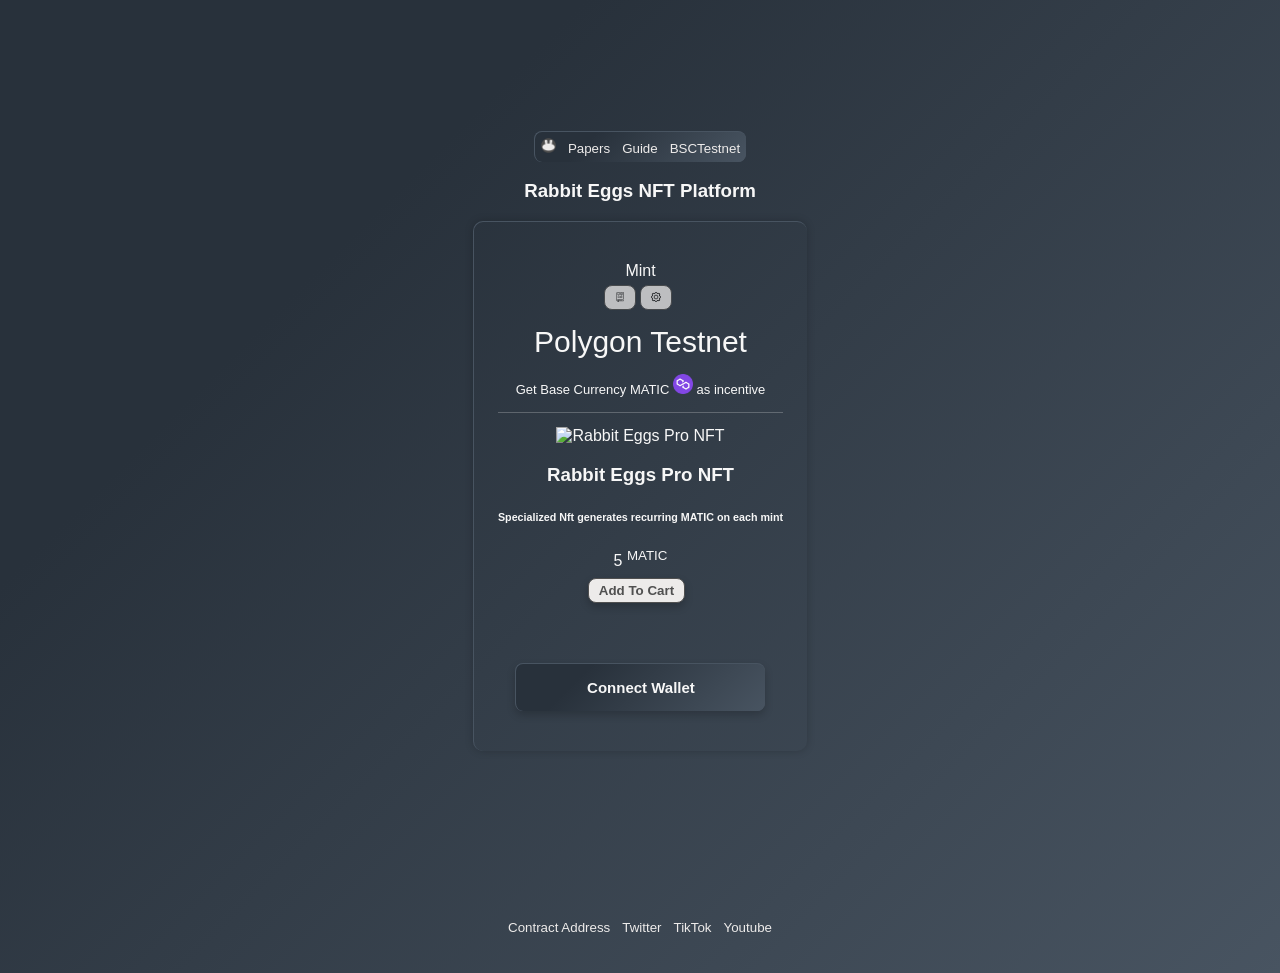
==== index.html @ ee2556e0 "Deploying to gh-pages from @ rabbiteggsdefi/polygontestnetnfts@50290c090e0671de8e06f7ddd60f5d7b63719" ====
<!DOCTYPE html><html><head><meta charSet="utf-8"/><meta name="viewport" content="width=device-width"/><title>Rabbit Eggs DeFi</title><meta name="description" content="Rabbit Eggs Token RXGS based on Binance Smart Chain"/><link rel="icon" href="/polygontestnetnfts/favicon.ico"/><meta name="next-head-count" content="5"/><link rel="preload" href="./_next/static/css/c35b59b01c30e62a.css" as="style"/><link rel="stylesheet" href="./_next/static/css/c35b59b01c30e62a.css" data-n-g=""/><link rel="preload" href="./_next/static/css/0066ac6b56635fa9.css" as="style"/><link rel="stylesheet" href="./_next/static/css/0066ac6b56635fa9.css" data-n-p=""/><noscript data-n-css=""></noscript><script defer="" nomodule="" src="./_next/static/chunks/polyfills-0d1b80a048d4787e.js"></script><script src="./_next/static/chunks/webpack-dfbd163bbfedd2dd.js" defer=""></script><script src="./_next/static/chunks/framework-bb5c596eafb42b22.js" defer=""></script><script src="./_next/static/chunks/main-40a7edb107a246c8.js" defer=""></script><script src="./_next/static/chunks/pages/_app-7a298e70ce5522ae.js" defer=""></script><script src="./_next/static/chunks/061e6b60-28bd444bb64e34ae.js" defer=""></script><script src="./_next/static/chunks/fec483df-fd013576d56c4663.js" defer=""></script><script src="./_next/static/chunks/419-16d58e58ae18d65c.js" defer=""></script><script src="./_next/static/chunks/pages/index-4c52038138e0a5e9.js" defer=""></script><script src="./_next/static/72tASc7mO9nuxDITHmyJE/_buildManifest.js" defer=""></script><script src="./_next/static/72tASc7mO9nuxDITHmyJE/_ssgManifest.js" defer=""></script></head><body><div id="__next" data-reactroot=""><div class="Home_pageCol__YQtYY"><main class="Home_main__nLjiQ"><div class="Home_menuline__BB2cr"><button><span style="box-sizing:border-box;display:inline-block;overflow:hidden;width:initial;height:initial;background:none;opacity:1;border:0;margin:0;padding:0;position:relative;max-width:100%"><span style="box-sizing:border-box;display:block;width:initial;height:initial;background:none;opacity:1;border:0;margin:0;padding:0;max-width:100%"><img style="display:block;max-width:100%;width:initial;height:initial;background:none;opacity:1;border:0;margin:0;padding:0" alt="" aria-hidden="true" src="data:image/svg+xml,%3csvg%20xmlns=%27http://www.w3.org/2000/svg%27%20version=%271.1%27%20width=%2715%27%20height=%2715%27/%3e"/></span><img alt="rabbit eggs defi" src="[data-uri]" decoding="async" data-nimg="intrinsic" style="position:absolute;top:0;left:0;bottom:0;right:0;box-sizing:border-box;padding:0;border:none;margin:auto;display:block;width:0;height:0;min-width:100%;max-width:100%;min-height:100%;max-height:100%"/><noscript><img alt="rabbit eggs defi" srcSet="rxscoin.png?imwidth=16 1x, rxscoin.png?imwidth=32 2x" src="rxscoin.png?imwidth=32" decoding="async" data-nimg="intrinsic" style="position:absolute;top:0;left:0;bottom:0;right:0;box-sizing:border-box;padding:0;border:none;margin:auto;display:block;width:0;height:0;min-width:100%;max-width:100%;min-height:100%;max-height:100%" loading="lazy"/></noscript></span></button><button>Papers</button><button>Guide</button><button>BSCTestnet</button></div><h3>Rabbit Eggs NFT Platform</h3><div class="Home_blockOut__u7czd"><main class="block col-2"><div class="Home_grid__GxQ85"><span class="Home_card___LpL1"><label>Mint</label><div><button title="Guide" class="Home_refreshbutton__AMYxA"><span style="box-sizing:border-box;display:inline-block;overflow:hidden;width:initial;height:initial;background:none;opacity:1;border:0;margin:0;padding:0;position:relative;max-width:100%"><span style="box-sizing:border-box;display:block;width:initial;height:initial;background:none;opacity:1;border:0;margin:0;padding:0;max-width:100%"><img style="display:block;max-width:100%;width:initial;height:initial;background:none;opacity:1;border:0;margin:0;padding:0" alt="" aria-hidden="true" src="data:image/svg+xml,%3csvg%20xmlns=%27http://www.w3.org/2000/svg%27%20version=%271.1%27%20width=%2710%27%20height=%2710%27/%3e"/></span><img alt="Refresh" src="[data-uri]" decoding="async" data-nimg="intrinsic" style="position:absolute;top:0;left:0;bottom:0;right:0;box-sizing:border-box;padding:0;border:none;margin:auto;display:block;width:0;height:0;min-width:100%;max-width:100%;min-height:100%;max-height:100%"/><noscript><img alt="Refresh" srcSet="guide.png?imwidth=16 1x, guide.png?imwidth=32 2x" src="guide.png?imwidth=32" decoding="async" data-nimg="intrinsic" style="position:absolute;top:0;left:0;bottom:0;right:0;box-sizing:border-box;padding:0;border:none;margin:auto;display:block;width:0;height:0;min-width:100%;max-width:100%;min-height:100%;max-height:100%" loading="lazy"/></noscript></span></button> <button title="Token Scan" class="Home_refreshbutton__AMYxA"><span style="box-sizing:border-box;display:inline-block;overflow:hidden;width:initial;height:initial;background:none;opacity:1;border:0;margin:0;padding:0;position:relative;max-width:100%"><span style="box-sizing:border-box;display:block;width:initial;height:initial;background:none;opacity:1;border:0;margin:0;padding:0;max-width:100%"><img style="display:block;max-width:100%;width:initial;height:initial;background:none;opacity:1;border:0;margin:0;padding:0" alt="" aria-hidden="true" src="data:image/svg+xml,%3csvg%20xmlns=%27http://www.w3.org/2000/svg%27%20version=%271.1%27%20width=%2710%27%20height=%2710%27/%3e"/></span><img alt="Refresh" src="[data-uri]" decoding="async" data-nimg="intrinsic" style="position:absolute;top:0;left:0;bottom:0;right:0;box-sizing:border-box;padding:0;border:none;margin:auto;display:block;width:0;height:0;min-width:100%;max-width:100%;min-height:100%;max-height:100%"/><noscript><img alt="Refresh" srcSet="settings.png?imwidth=16 1x, settings.png?imwidth=32 2x" src="settings.png?imwidth=32" decoding="async" data-nimg="intrinsic" style="position:absolute;top:0;left:0;bottom:0;right:0;box-sizing:border-box;padding:0;border:none;margin:auto;display:block;width:0;height:0;min-width:100%;max-width:100%;min-height:100%;max-height:100%" loading="lazy"/></noscript></span></button> </div><div class="Home_h3__qTFjn">Polygon Testnet</div><div class="Home_h33__KGnHx">Get Base Currency <!-- -->MATIC<!-- --> <span style="box-sizing:border-box;display:inline-block;overflow:hidden;width:initial;height:initial;background:none;opacity:1;border:0;margin:0;padding:0;position:relative;max-width:100%"><span style="box-sizing:border-box;display:block;width:initial;height:initial;background:none;opacity:1;border:0;margin:0;padding:0;max-width:100%"><img style="display:block;max-width:100%;width:initial;height:initial;background:none;opacity:1;border:0;margin:0;padding:0" alt="" aria-hidden="true" src="data:image/svg+xml,%3csvg%20xmlns=%27http://www.w3.org/2000/svg%27%20version=%271.1%27%20width=%2720%27%20height=%2720%27/%3e"/></span><img src="[data-uri]" decoding="async" data-nimg="intrinsic" style="position:absolute;top:0;left:0;bottom:0;right:0;box-sizing:border-box;padding:0;border:none;margin:auto;display:block;width:0;height:0;min-width:100%;max-width:100%;min-height:100%;max-height:100%"/><noscript><img srcSet="maticcoin.png?imwidth=32 1x, maticcoin.png?imwidth=48 2x" src="maticcoin.png?imwidth=48" decoding="async" data-nimg="intrinsic" style="position:absolute;top:0;left:0;bottom:0;right:0;box-sizing:border-box;padding:0;border:none;margin:auto;display:block;width:0;height:0;min-width:100%;max-width:100%;min-height:100%;max-height:100%" loading="lazy"/></noscript></span> as incentive</div><div class="Home_line___MWv3"></div><img class="small" src="https://bafkreihnnewq56w4n66gfflp5v2y23me6vsnf6iw5uv2jpyhpjsr6tinoq.ipfs.nftstorage.link/" alt="Rabbit Eggs Pro NFT" width="300" height="300"/><h3>Rabbit Eggs Pro NFT</h3><h6>Specialized Nft generates recurring <!-- -->MATIC<!-- --> on each mint</h6><div>5<!-- --> <sup>MATIC</sup></div><div><button class="Home_betbutton__MIF4g">Add To Cart</button></div></span></div></main><div class="Home_blockC__b6s5q"><center><button class="Home_stbutton__vweYA">Connect Wallet</button></center></div></div></main><footer class="Home_footer____T7K"><div class="Home_menulinef__HgUh6"><button>Contract Address</button><button>Twitter</button><button>TikTok</button><button>Youtube</button></div></footer></div><div class="Toastify"></div></div><script id="__NEXT_DATA__" type="application/json">{"props":{"pageProps":{}},"page":"/","query":{},"buildId":"72tASc7mO9nuxDITHmyJE","assetPrefix":".","nextExport":true,"autoExport":true,"isFallback":false,"scriptLoader":[]}</script></body></html>
---- _next/static/css/c35b59b01c30e62a.css ----
:root{--toastify-color-light:#fff;--toastify-color-dark:#121212;--toastify-color-info:#3498db;--toastify-color-success:#07bc0c;--toastify-color-warning:#f1c40f;--toastify-color-error:#e74c3c;--toastify-color-transparent:hsla(0,0%,100%,.7);--toastify-icon-color-info:var(--toastify-color-info);--toastify-icon-color-success:var(--toastify-color-success);--toastify-icon-color-warning:var(--toastify-color-warning);--toastify-icon-color-error:var(--toastify-color-error);--toastify-toast-width:320px;--toastify-toast-background:#fff;--toastify-toast-min-height:64px;--toastify-toast-max-height:800px;--toastify-font-family:sans-serif;--toastify-z-index:9999;--toastify-text-color-light:#757575;--toastify-text-color-dark:#fff;--toastify-text-color-info:#fff;--toastify-text-color-success:#fff;--toastify-text-color-warning:#fff;--toastify-text-color-error:#fff;--toastify-spinner-color:#616161;--toastify-spinner-color-empty-area:#e0e0e0;--toastify-color-progress-light:linear-gradient(90deg,#4cd964,#5ac8fa,#007aff,#34aadc,#5856d6,#ff2d55);--toastify-color-progress-dark:#bb86fc;--toastify-color-progress-info:var(--toastify-color-info);--toastify-color-progress-success:var(--toastify-color-success);--toastify-color-progress-warning:var(--toastify-color-warning);--toastify-color-progress-error:var(--toastify-color-error)}.Toastify__toast-container{z-index:var(--toastify-z-index);-webkit-transform:translate3d(0,0,var(--toastify-z-index) px);position:fixed;padding:4px;width:var(--toastify-toast-width);box-sizing:border-box;color:#fff}.Toastify__toast-container--top-left{top:1em;left:1em}.Toastify__toast-container--top-center{top:1em;left:50%;transform:translateX(-50%)}.Toastify__toast-container--top-right{top:1em;right:1em}.Toastify__toast-container--bottom-left{bottom:1em;left:1em}.Toastify__toast-container--bottom-center{bottom:1em;left:50%;transform:translateX(-50%)}.Toastify__toast-container--bottom-right{bottom:1em;right:1em}@media only screen and (max-width:480px){.Toastify__toast-container{width:100vw;padding:0;left:0;margin:0}.Toastify__toast-container--top-center,.Toastify__toast-container--top-left,.Toastify__toast-container--top-right{top:0;transform:translateX(0)}.Toastify__toast-container--bottom-center,.Toastify__toast-container--bottom-left,.Toastify__toast-container--bottom-right{bottom:0;transform:translateX(0)}.Toastify__toast-container--rtl{right:0;left:auto}}.Toastify__toast{position:relative;min-height:var(--toastify-toast-min-height);box-sizing:border-box;margin-bottom:1rem;padding:8px;border-radius:4px;box-shadow:0 1px 10px 0 rgba(0,0,0,.1),0 2px 15px 0 rgba(0,0,0,.05);display:flex;justify-content:space-between;max-height:var(--toastify-toast-max-height);overflow:hidden;font-family:var(--toastify-font-family);cursor:pointer;direction:ltr}.Toastify__toast--rtl{direction:rtl}.Toastify__toast-body{margin:auto 0;flex:1 1 auto;padding:6px;display:flex;align-items:center}.Toastify__toast-body>div:last-child{flex:1 1}.Toastify__toast-icon{-webkit-margin-end:10px;margin-inline-end:10px;width:20px;flex-shrink:0;display:flex}.Toastify--animate{-webkit-animation-fill-mode:both;animation-fill-mode:both;-webkit-animation-duration:.7s;animation-duration:.7s}.Toastify--animate-icon{-webkit-animation-fill-mode:both;animation-fill-mode:both;-webkit-animation-duration:.3s;animation-duration:.3s}@media only screen and (max-width:480px){.Toastify__toast{margin-bottom:0;border-radius:0}}.Toastify__toast-theme--dark{background:var(--toastify-color-dark);color:var(--toastify-text-color-dark)}.Toastify__toast-theme--colored.Toastify__toast--default,.Toastify__toast-theme--light{background:var(--toastify-color-light);color:var(--toastify-text-color-light)}.Toastify__toast-theme--colored.Toastify__toast--info{color:var(--toastify-text-color-info);background:var(--toastify-color-info)}.Toastify__toast-theme--colored.Toastify__toast--success{color:var(--toastify-text-color-success);background:var(--toastify-color-success)}.Toastify__toast-theme--colored.Toastify__toast--warning{color:var(--toastify-text-color-warning);background:var(--toastify-color-warning)}.Toastify__toast-theme--colored.Toastify__toast--error{color:var(--toastify-text-color-error);background:var(--toastify-color-error)}.Toastify__progress-bar-theme--light{background:var(--toastify-color-progress-light)}.Toastify__progress-bar-theme--dark{background:var(--toastify-color-progress-dark)}.Toastify__progress-bar--info{background:var(--toastify-color-progress-info)}.Toastify__progress-bar--success{background:var(--toastify-color-progress-success)}.Toastify__progress-bar--warning{background:var(--toastify-color-progress-warning)}.Toastify__progress-bar--error{background:var(--toastify-color-progress-error)}.Toastify__progress-bar-theme--colored.Toastify__progress-bar--error,.Toastify__progress-bar-theme--colored.Toastify__progress-bar--info,.Toastify__progress-bar-theme--colored.Toastify__progress-bar--success,.Toastify__progress-bar-theme--colored.Toastify__progress-bar--warning{background:var(--toastify-color-transparent)}.Toastify__close-button{color:#fff;background:transparent;outline:none;border:none;padding:0;cursor:pointer;opacity:.7;transition:.3s ease;align-self:flex-start}.Toastify__close-button--light{color:#000;opacity:.3}.Toastify__close-button>svg{fill:currentColor;height:16px;width:14px}.Toastify__close-button:focus,.Toastify__close-button:hover{opacity:1}@-webkit-keyframes Toastify__trackProgress{0%{transform:scaleX(1)}to{transform:scaleX(0)}}@keyframes Toastify__trackProgress{0%{transform:scaleX(1)}to{transform:scaleX(0)}}.Toastify__progress-bar{position:absolute;bottom:0;left:0;width:100%;height:5px;z-index:var(--toastify-z-index);opacity:.7;transform-origin:left}.Toastify__progress-bar--animated{-webkit-animation:Toastify__trackProgress linear 1 forwards;animation:Toastify__trackProgress linear 1 forwards}.Toastify__progress-bar--controlled{transition:transform .2s}.Toastify__progress-bar--rtl{right:0;left:auto;transform-origin:right}.Toastify__spinner{width:20px;height:20px;box-sizing:border-box;border-radius:100%;border:2px solid;border-right:2px solid var(--toastify-spinner-color);-webkit-animation:Toastify__spin .65s linear infinite;animation:Toastify__spin .65s linear infinite}@-webkit-keyframes Toastify__bounceInRight{0%,60%,75%,90%,to{-webkit-animation-timing-function:cubic-bezier(.215,.61,.355,1);animation-timing-function:cubic-bezier(.215,.61,.355,1)}0%{opacity:0;transform:translate3d(3000px,0,0)}60%{opacity:1;transform:translate3d(-25px,0,0)}75%{transform:translate3d(10px,0,0)}90%{transform:translate3d(-5px,0,0)}to{transform:none}}@keyframes Toastify__bounceInRight{0%,60%,75%,90%,to{-webkit-animation-timing-function:cubic-bezier(.215,.61,.355,1);animation-timing-function:cubic-bezier(.215,.61,.355,1)}0%{opacity:0;transform:translate3d(3000px,0,0)}60%{opacity:1;transform:translate3d(-25px,0,0)}75%{transform:translate3d(10px,0,0)}90%{transform:translate3d(-5px,0,0)}to{transform:none}}@-webkit-keyframes Toastify__bounceOutRight{20%{opacity:1;transform:translate3d(-20px,0,0)}to{opacity:0;transform:translate3d(2000px,0,0)}}@keyframes Toastify__bounceOutRight{20%{opacity:1;transform:translate3d(-20px,0,0)}to{opacity:0;transform:translate3d(2000px,0,0)}}@-webkit-keyframes Toastify__bounceInLeft{0%,60%,75%,90%,to{-webkit-animation-timing-function:cubic-bezier(.215,.61,.355,1);animation-timing-function:cubic-bezier(.215,.61,.355,1)}0%{opacity:0;transform:translate3d(-3000px,0,0)}60%{opacity:1;transform:translate3d(25px,0,0)}75%{transform:translate3d(-10px,0,0)}90%{transform:translate3d(5px,0,0)}to{transform:none}}@keyframes Toastify__bounceInLeft{0%,60%,75%,90%,to{-webkit-animation-timing-function:cubic-bezier(.215,.61,.355,1);animation-timing-function:cubic-bezier(.215,.61,.355,1)}0%{opacity:0;transform:translate3d(-3000px,0,0)}60%{opacity:1;transform:translate3d(25px,0,0)}75%{transform:translate3d(-10px,0,0)}90%{transform:translate3d(5px,0,0)}to{transform:none}}@-webkit-keyframes Toastify__bounceOutLeft{20%{opacity:1;transform:translate3d(20px,0,0)}to{opacity:0;transform:translate3d(-2000px,0,0)}}@keyframes Toastify__bounceOutLeft{20%{opacity:1;transform:translate3d(20px,0,0)}to{opacity:0;transform:translate3d(-2000px,0,0)}}@-webkit-keyframes Toastify__bounceInUp{0%,60%,75%,90%,to{-webkit-animation-timing-function:cubic-bezier(.215,.61,.355,1);animation-timing-function:cubic-bezier(.215,.61,.355,1)}0%{opacity:0;transform:translate3d(0,3000px,0)}60%{opacity:1;transform:translate3d(0,-20px,0)}75%{transform:translate3d(0,10px,0)}90%{transform:translate3d(0,-5px,0)}to{transform:translateZ(0)}}@keyframes Toastify__bounceInUp{0%,60%,75%,90%,to{-webkit-animation-timing-function:cubic-bezier(.215,.61,.355,1);animation-timing-function:cubic-bezier(.215,.61,.355,1)}0%{opacity:0;transform:translate3d(0,3000px,0)}60%{opacity:1;transform:translate3d(0,-20px,0)}75%{transform:translate3d(0,10px,0)}90%{transform:translate3d(0,-5px,0)}to{transform:translateZ(0)}}@-webkit-keyframes Toastify__bounceOutUp{20%{transform:translate3d(0,-10px,0)}40%,45%{opacity:1;transform:translate3d(0,20px,0)}to{opacity:0;transform:translate3d(0,-2000px,0)}}@keyframes Toastify__bounceOutUp{20%{transform:translate3d(0,-10px,0)}40%,45%{opacity:1;transform:translate3d(0,20px,0)}to{opacity:0;transform:translate3d(0,-2000px,0)}}@-webkit-keyframes Toastify__bounceInDown{0%,60%,75%,90%,to{-webkit-animation-timing-function:cubic-bezier(.215,.61,.355,1);animation-timing-function:cubic-bezier(.215,.61,.355,1)}0%{opacity:0;transform:translate3d(0,-3000px,0)}60%{opacity:1;transform:translate3d(0,25px,0)}75%{transform:translate3d(0,-10px,0)}90%{transform:translate3d(0,5px,0)}to{transform:none}}@keyframes Toastify__bounceInDown{0%,60%,75%,90%,to{-webkit-animation-timing-function:cubic-bezier(.215,.61,.355,1);animation-timing-function:cubic-bezier(.215,.61,.355,1)}0%{opacity:0;transform:translate3d(0,-3000px,0)}60%{opacity:1;transform:translate3d(0,25px,0)}75%{transform:translate3d(0,-10px,0)}90%{transform:translate3d(0,5px,0)}to{transform:none}}@-webkit-keyframes Toastify__bounceOutDown{20%{transform:translate3d(0,10px,0)}40%,45%{opacity:1;transform:translate3d(0,-20px,0)}to{opacity:0;transform:translate3d(0,2000px,0)}}@keyframes Toastify__bounceOutDown{20%{transform:translate3d(0,10px,0)}40%,45%{opacity:1;transform:translate3d(0,-20px,0)}to{opacity:0;transform:translate3d(0,2000px,0)}}.Toastify__bounce-enter--bottom-left,.Toastify__bounce-enter--top-left{-webkit-animation-name:Toastify__bounceInLeft;animation-name:Toastify__bounceInLeft}.Toastify__bounce-enter--bottom-right,.Toastify__bounce-enter--top-right{-webkit-animation-name:Toastify__bounceInRight;animation-name:Toastify__bounceInRight}.Toastify__bounce-enter--top-center{-webkit-animation-name:Toastify__bounceInDown;animation-name:Toastify__bounceInDown}.Toastify__bounce-enter--bottom-center{-webkit-animation-name:Toastify__bounceInUp;animation-name:Toastify__bounceInUp}.Toastify__bounce-exit--bottom-left,.Toastify__bounce-exit--top-left{-webkit-animation-name:Toastify__bounceOutLeft;animation-name:Toastify__bounceOutLeft}.Toastify__bounce-exit--bottom-right,.Toastify__bounce-exit--top-right{-webkit-animation-name:Toastify__bounceOutRight;animation-name:Toastify__bounceOutRight}.Toastify__bounce-exit--top-center{-webkit-animation-name:Toastify__bounceOutUp;animation-name:Toastify__bounceOutUp}.Toastify__bounce-exit--bottom-center{-webkit-animation-name:Toastify__bounceOutDown;animation-name:Toastify__bounceOutDown}@-webkit-keyframes Toastify__zoomIn{0%{opacity:0;transform:scale3d(.3,.3,.3)}50%{opacity:1}}@keyframes Toastify__zoomIn{0%{opacity:0;transform:scale3d(.3,.3,.3)}50%{opacity:1}}@-webkit-keyframes Toastify__zoomOut{0%{opacity:1}50%{opacity:0;transform:scale3d(.3,.3,.3)}to{opacity:0}}@keyframes Toastify__zoomOut{0%{opacity:1}50%{opacity:0;transform:scale3d(.3,.3,.3)}to{opacity:0}}.Toastify__zoom-enter{-webkit-animation-name:Toastify__zoomIn;animation-name:Toastify__zoomIn}.Toastify__zoom-exit{-webkit-animation-name:Toastify__zoomOut;animation-name:Toastify__zoomOut}@-webkit-keyframes Toastify__flipIn{0%{transform:perspective(400px) rotateX(90deg);-webkit-animation-timing-function:ease-in;animation-timing-function:ease-in;opacity:0}40%{transform:perspective(400px) rotateX(-20deg);-webkit-animation-timing-function:ease-in;animation-timing-function:ease-in}60%{transform:perspective(400px) rotateX(10deg);opacity:1}80%{transform:perspective(400px) rotateX(-5deg)}to{transform:perspective(400px)}}@keyframes Toastify__flipIn{0%{transform:perspective(400px) rotateX(90deg);-webkit-animation-timing-function:ease-in;animation-timing-function:ease-in;opacity:0}40%{transform:perspective(400px) rotateX(-20deg);-webkit-animation-timing-function:ease-in;animation-timing-function:ease-in}60%{transform:perspective(400px) rotateX(10deg);opacity:1}80%{transform:perspective(400px) rotateX(-5deg)}to{transform:perspective(400px)}}@-webkit-keyframes Toastify__flipOut{0%{transform:perspective(400px)}30%{transform:perspective(400px) rotateX(-20deg);opacity:1}to{transform:perspective(400px) rotateX(90deg);opacity:0}}@keyframes Toastify__flipOut{0%{transform:perspective(400px)}30%{transform:perspective(400px) rotateX(-20deg);opacity:1}to{transform:perspective(400px) rotateX(90deg);opacity:0}}.Toastify__flip-enter{-webkit-animation-name:Toastify__flipIn;animation-name:Toastify__flipIn}.Toastify__flip-exit{-webkit-animation-name:Toastify__flipOut;animation-name:Toastify__flipOut}@-webkit-keyframes Toastify__slideInRight{0%{transform:translate3d(110%,0,0);visibility:visible}to{transform:translateZ(0)}}@keyframes Toastify__slideInRight{0%{transform:translate3d(110%,0,0);visibility:visible}to{transform:translateZ(0)}}@-webkit-keyframes Toastify__slideInLeft{0%{transform:translate3d(-110%,0,0);visibility:visible}to{transform:translateZ(0)}}@keyframes Toastify__slideInLeft{0%{transform:translate3d(-110%,0,0);visibility:visible}to{transform:translateZ(0)}}@-webkit-keyframes Toastify__slideInUp{0%{transform:translate3d(0,110%,0);visibility:visible}to{transform:translateZ(0)}}@keyframes Toastify__slideInUp{0%{transform:translate3d(0,110%,0);visibility:visible}to{transform:translateZ(0)}}@-webkit-keyframes Toastify__slideInDown{0%{transform:translate3d(0,-110%,0);visibility:visible}to{transform:translateZ(0)}}@keyframes Toastify__slideInDown{0%{transform:translate3d(0,-110%,0);visibility:visible}to{transform:translateZ(0)}}@-webkit-keyframes Toastify__slideOutRight{0%{transform:translateZ(0)}to{visibility:hidden;transform:translate3d(110%,0,0)}}@keyframes Toastify__slideOutRight{0%{transform:translateZ(0)}to{visibility:hidden;transform:translate3d(110%,0,0)}}@-webkit-keyframes Toastify__slideOutLeft{0%{transform:translateZ(0)}to{visibility:hidden;transform:translate3d(-110%,0,0)}}@keyframes Toastify__slideOutLeft{0%{transform:translateZ(0)}to{visibility:hidden;transform:translate3d(-110%,0,0)}}@-webkit-keyframes Toastify__slideOutDown{0%{transform:translateZ(0)}to{visibility:hidden;transform:translate3d(0,500px,0)}}@keyframes Toastify__slideOutDown{0%{transform:translateZ(0)}to{visibility:hidden;transform:translate3d(0,500px,0)}}@-webkit-keyframes Toastify__slideOutUp{0%{transform:translateZ(0)}to{visibility:hidden;transform:translate3d(0,-500px,0)}}@keyframes Toastify__slideOutUp{0%{transform:translateZ(0)}to{visibility:hidden;transform:translate3d(0,-500px,0)}}.Toastify__slide-enter--bottom-left,.Toastify__slide-enter--top-left{-webkit-animation-name:Toastify__slideInLeft;animation-name:Toastify__slideInLeft}.Toastify__slide-enter--bottom-right,.Toastify__slide-enter--top-right{-webkit-animation-name:Toastify__slideInRight;animation-name:Toastify__slideInRight}.Toastify__slide-enter--top-center{-webkit-animation-name:Toastify__slideInDown;animation-name:Toastify__slideInDown}.Toastify__slide-enter--bottom-center{-webkit-animation-name:Toastify__slideInUp;animation-name:Toastify__slideInUp}.Toastify__slide-exit--bottom-left,.Toastify__slide-exit--top-left{-webkit-animation-name:Toastify__slideOutLeft;animation-name:Toastify__slideOutLeft}.Toastify__slide-exit--bottom-right,.Toastify__slide-exit--top-right{-webkit-animation-name:Toastify__slideOutRight;animation-name:Toastify__slideOutRight}.Toastify__slide-exit--top-center{-webkit-animation-name:Toastify__slideOutUp;animation-name:Toastify__slideOutUp}.Toastify__slide-exit--bottom-center{-webkit-animation-name:Toastify__slideOutDown;animation-name:Toastify__slideOutDown}@-webkit-keyframes Toastify__spin{0%{transform:rotate(0deg)}to{transform:rotate(1turn)}}@keyframes Toastify__spin{0%{transform:rotate(0deg)}to{transform:rotate(1turn)}}body,html{padding:0;margin:0;font-family:-apple-system,BlinkMacSystemFont,Segoe UI,Roboto,Oxygen,Ubuntu,Cantarell,Fira Sans,Droid Sans,Helvetica Neue,sans-serif;color:#f7f7f7;background-color:#485461;background-image:linear-gradient(315deg,#485461,#28313b 74%)}a{color:inherit;text-decoration:none}*{box-sizing:border-box}
---- _next/static/css/c35b59b01c30e62a.css ----
:root{--toastify-color-light:#fff;--toastify-color-dark:#121212;--toastify-color-info:#3498db;--toastify-color-success:#07bc0c;--toastify-color-warning:#f1c40f;--toastify-color-error:#e74c3c;--toastify-color-transparent:hsla(0,0%,100%,.7);--toastify-icon-color-info:var(--toastify-color-info);--toastify-icon-color-success:var(--toastify-color-success);--toastify-icon-color-warning:var(--toastify-color-warning);--toastify-icon-color-error:var(--toastify-color-error);--toastify-toast-width:320px;--toastify-toast-background:#fff;--toastify-toast-min-height:64px;--toastify-toast-max-height:800px;--toastify-font-family:sans-serif;--toastify-z-index:9999;--toastify-text-color-light:#757575;--toastify-text-color-dark:#fff;--toastify-text-color-info:#fff;--toastify-text-color-success:#fff;--toastify-text-color-warning:#fff;--toastify-text-color-error:#fff;--toastify-spinner-color:#616161;--toastify-spinner-color-empty-area:#e0e0e0;--toastify-color-progress-light:linear-gradient(90deg,#4cd964,#5ac8fa,#007aff,#34aadc,#5856d6,#ff2d55);--toastify-color-progress-dark:#bb86fc;--toastify-color-progress-info:var(--toastify-color-info);--toastify-color-progress-success:var(--toastify-color-success);--toastify-color-progress-warning:var(--toastify-color-warning);--toastify-color-progress-error:var(--toastify-color-error)}.Toastify__toast-container{z-index:var(--toastify-z-index);-webkit-transform:translate3d(0,0,var(--toastify-z-index) px);position:fixed;padding:4px;width:var(--toastify-toast-width);box-sizing:border-box;color:#fff}.Toastify__toast-container--top-left{top:1em;left:1em}.Toastify__toast-container--top-center{top:1em;left:50%;transform:translateX(-50%)}.Toastify__toast-container--top-right{top:1em;right:1em}.Toastify__toast-container--bottom-left{bottom:1em;left:1em}.Toastify__toast-container--bottom-center{bottom:1em;left:50%;transform:translateX(-50%)}.Toastify__toast-container--bottom-right{bottom:1em;right:1em}@media only screen and (max-width:480px){.Toastify__toast-container{width:100vw;padding:0;left:0;margin:0}.Toastify__toast-container--top-center,.Toastify__toast-container--top-left,.Toastify__toast-container--top-right{top:0;transform:translateX(0)}.Toastify__toast-container--bottom-center,.Toastify__toast-container--bottom-left,.Toastify__toast-container--bottom-right{bottom:0;transform:translateX(0)}.Toastify__toast-container--rtl{right:0;left:auto}}.Toastify__toast{position:relative;min-height:var(--toastify-toast-min-height);box-sizing:border-box;margin-bottom:1rem;padding:8px;border-radius:4px;box-shadow:0 1px 10px 0 rgba(0,0,0,.1),0 2px 15px 0 rgba(0,0,0,.05);display:flex;justify-content:space-between;max-height:var(--toastify-toast-max-height);overflow:hidden;font-family:var(--toastify-font-family);cursor:pointer;direction:ltr}.Toastify__toast--rtl{direction:rtl}.Toastify__toast-body{margin:auto 0;flex:1 1 auto;padding:6px;display:flex;align-items:center}.Toastify__toast-body>div:last-child{flex:1 1}.Toastify__toast-icon{-webkit-margin-end:10px;margin-inline-end:10px;width:20px;flex-shrink:0;display:flex}.Toastify--animate{-webkit-animation-fill-mode:both;animation-fill-mode:both;-webkit-animation-duration:.7s;animation-duration:.7s}.Toastify--animate-icon{-webkit-animation-fill-mode:both;animation-fill-mode:both;-webkit-animation-duration:.3s;animation-duration:.3s}@media only screen and (max-width:480px){.Toastify__toast{margin-bottom:0;border-radius:0}}.Toastify__toast-theme--dark{background:var(--toastify-color-dark);color:var(--toastify-text-color-dark)}.Toastify__toast-theme--colored.Toastify__toast--default,.Toastify__toast-theme--light{background:var(--toastify-color-light);color:var(--toastify-text-color-light)}.Toastify__toast-theme--colored.Toastify__toast--info{color:var(--toastify-text-color-info);background:var(--toastify-color-info)}.Toastify__toast-theme--colored.Toastify__toast--success{color:var(--toastify-text-color-success);background:var(--toastify-color-success)}.Toastify__toast-theme--colored.Toastify__toast--warning{color:var(--toastify-text-color-warning);background:var(--toastify-color-warning)}.Toastify__toast-theme--colored.Toastify__toast--error{color:var(--toastify-text-color-error);background:var(--toastify-color-error)}.Toastify__progress-bar-theme--light{background:var(--toastify-color-progress-light)}.Toastify__progress-bar-theme--dark{background:var(--toastify-color-progress-dark)}.Toastify__progress-bar--info{background:var(--toastify-color-progress-info)}.Toastify__progress-bar--success{background:var(--toastify-color-progress-success)}.Toastify__progress-bar--warning{background:var(--toastify-color-progress-warning)}.Toastify__progress-bar--error{background:var(--toastify-color-progress-error)}.Toastify__progress-bar-theme--colored.Toastify__progress-bar--error,.Toastify__progress-bar-theme--colored.Toastify__progress-bar--info,.Toastify__progress-bar-theme--colored.Toastify__progress-bar--success,.Toastify__progress-bar-theme--colored.Toastify__progress-bar--warning{background:var(--toastify-color-transparent)}.Toastify__close-button{color:#fff;background:transparent;outline:none;border:none;padding:0;cursor:pointer;opacity:.7;transition:.3s ease;align-self:flex-start}.Toastify__close-button--light{color:#000;opacity:.3}.Toastify__close-button>svg{fill:currentColor;height:16px;width:14px}.Toastify__close-button:focus,.Toastify__close-button:hover{opacity:1}@-webkit-keyframes Toastify__trackProgress{0%{transform:scaleX(1)}to{transform:scaleX(0)}}@keyframes Toastify__trackProgress{0%{transform:scaleX(1)}to{transform:scaleX(0)}}.Toastify__progress-bar{position:absolute;bottom:0;left:0;width:100%;height:5px;z-index:var(--toastify-z-index);opacity:.7;transform-origin:left}.Toastify__progress-bar--animated{-webkit-animation:Toastify__trackProgress linear 1 forwards;animation:Toastify__trackProgress linear 1 forwards}.Toastify__progress-bar--controlled{transition:transform .2s}.Toastify__progress-bar--rtl{right:0;left:auto;transform-origin:right}.Toastify__spinner{width:20px;height:20px;box-sizing:border-box;border-radius:100%;border:2px solid;border-right:2px solid var(--toastify-spinner-color);-webkit-animation:Toastify__spin .65s linear infinite;animation:Toastify__spin .65s linear infinite}@-webkit-keyframes Toastify__bounceInRight{0%,60%,75%,90%,to{-webkit-animation-timing-function:cubic-bezier(.215,.61,.355,1);animation-timing-function:cubic-bezier(.215,.61,.355,1)}0%{opacity:0;transform:translate3d(3000px,0,0)}60%{opacity:1;transform:translate3d(-25px,0,0)}75%{transform:translate3d(10px,0,0)}90%{transform:translate3d(-5px,0,0)}to{transform:none}}@keyframes Toastify__bounceInRight{0%,60%,75%,90%,to{-webkit-animation-timing-function:cubic-bezier(.215,.61,.355,1);animation-timing-function:cubic-bezier(.215,.61,.355,1)}0%{opacity:0;transform:translate3d(3000px,0,0)}60%{opacity:1;transform:translate3d(-25px,0,0)}75%{transform:translate3d(10px,0,0)}90%{transform:translate3d(-5px,0,0)}to{transform:none}}@-webkit-keyframes Toastify__bounceOutRight{20%{opacity:1;transform:translate3d(-20px,0,0)}to{opacity:0;transform:translate3d(2000px,0,0)}}@keyframes Toastify__bounceOutRight{20%{opacity:1;transform:translate3d(-20px,0,0)}to{opacity:0;transform:translate3d(2000px,0,0)}}@-webkit-keyframes Toastify__bounceInLeft{0%,60%,75%,90%,to{-webkit-animation-timing-function:cubic-bezier(.215,.61,.355,1);animation-timing-function:cubic-bezier(.215,.61,.355,1)}0%{opacity:0;transform:translate3d(-3000px,0,0)}60%{opacity:1;transform:translate3d(25px,0,0)}75%{transform:translate3d(-10px,0,0)}90%{transform:translate3d(5px,0,0)}to{transform:none}}@keyframes Toastify__bounceInLeft{0%,60%,75%,90%,to{-webkit-animation-timing-function:cubic-bezier(.215,.61,.355,1);animation-timing-function:cubic-bezier(.215,.61,.355,1)}0%{opacity:0;transform:translate3d(-3000px,0,0)}60%{opacity:1;transform:translate3d(25px,0,0)}75%{transform:translate3d(-10px,0,0)}90%{transform:translate3d(5px,0,0)}to{transform:none}}@-webkit-keyframes Toastify__bounceOutLeft{20%{opacity:1;transform:translate3d(20px,0,0)}to{opacity:0;transform:translate3d(-2000px,0,0)}}@keyframes Toastify__bounceOutLeft{20%{opacity:1;transform:translate3d(20px,0,0)}to{opacity:0;transform:translate3d(-2000px,0,0)}}@-webkit-keyframes Toastify__bounceInUp{0%,60%,75%,90%,to{-webkit-animation-timing-function:cubic-bezier(.215,.61,.355,1);animation-timing-function:cubic-bezier(.215,.61,.355,1)}0%{opacity:0;transform:translate3d(0,3000px,0)}60%{opacity:1;transform:translate3d(0,-20px,0)}75%{transform:translate3d(0,10px,0)}90%{transform:translate3d(0,-5px,0)}to{transform:translateZ(0)}}@keyframes Toastify__bounceInUp{0%,60%,75%,90%,to{-webkit-animation-timing-function:cubic-bezier(.215,.61,.355,1);animation-timing-function:cubic-bezier(.215,.61,.355,1)}0%{opacity:0;transform:translate3d(0,3000px,0)}60%{opacity:1;transform:translate3d(0,-20px,0)}75%{transform:translate3d(0,10px,0)}90%{transform:translate3d(0,-5px,0)}to{transform:translateZ(0)}}@-webkit-keyframes Toastify__bounceOutUp{20%{transform:translate3d(0,-10px,0)}40%,45%{opacity:1;transform:translate3d(0,20px,0)}to{opacity:0;transform:translate3d(0,-2000px,0)}}@keyframes Toastify__bounceOutUp{20%{transform:translate3d(0,-10px,0)}40%,45%{opacity:1;transform:translate3d(0,20px,0)}to{opacity:0;transform:translate3d(0,-2000px,0)}}@-webkit-keyframes Toastify__bounceInDown{0%,60%,75%,90%,to{-webkit-animation-timing-function:cubic-bezier(.215,.61,.355,1);animation-timing-function:cubic-bezier(.215,.61,.355,1)}0%{opacity:0;transform:translate3d(0,-3000px,0)}60%{opacity:1;transform:translate3d(0,25px,0)}75%{transform:translate3d(0,-10px,0)}90%{transform:translate3d(0,5px,0)}to{transform:none}}@keyframes Toastify__bounceInDown{0%,60%,75%,90%,to{-webkit-animation-timing-function:cubic-bezier(.215,.61,.355,1);animation-timing-function:cubic-bezier(.215,.61,.355,1)}0%{opacity:0;transform:translate3d(0,-3000px,0)}60%{opacity:1;transform:translate3d(0,25px,0)}75%{transform:translate3d(0,-10px,0)}90%{transform:translate3d(0,5px,0)}to{transform:none}}@-webkit-keyframes Toastify__bounceOutDown{20%{transform:translate3d(0,10px,0)}40%,45%{opacity:1;transform:translate3d(0,-20px,0)}to{opacity:0;transform:translate3d(0,2000px,0)}}@keyframes Toastify__bounceOutDown{20%{transform:translate3d(0,10px,0)}40%,45%{opacity:1;transform:translate3d(0,-20px,0)}to{opacity:0;transform:translate3d(0,2000px,0)}}.Toastify__bounce-enter--bottom-left,.Toastify__bounce-enter--top-left{-webkit-animation-name:Toastify__bounceInLeft;animation-name:Toastify__bounceInLeft}.Toastify__bounce-enter--bottom-right,.Toastify__bounce-enter--top-right{-webkit-animation-name:Toastify__bounceInRight;animation-name:Toastify__bounceInRight}.Toastify__bounce-enter--top-center{-webkit-animation-name:Toastify__bounceInDown;animation-name:Toastify__bounceInDown}.Toastify__bounce-enter--bottom-center{-webkit-animation-name:Toastify__bounceInUp;animation-name:Toastify__bounceInUp}.Toastify__bounce-exit--bottom-left,.Toastify__bounce-exit--top-left{-webkit-animation-name:Toastify__bounceOutLeft;animation-name:Toastify__bounceOutLeft}.Toastify__bounce-exit--bottom-right,.Toastify__bounce-exit--top-right{-webkit-animation-name:Toastify__bounceOutRight;animation-name:Toastify__bounceOutRight}.Toastify__bounce-exit--top-center{-webkit-animation-name:Toastify__bounceOutUp;animation-name:Toastify__bounceOutUp}.Toastify__bounce-exit--bottom-center{-webkit-animation-name:Toastify__bounceOutDown;animation-name:Toastify__bounceOutDown}@-webkit-keyframes Toastify__zoomIn{0%{opacity:0;transform:scale3d(.3,.3,.3)}50%{opacity:1}}@keyframes Toastify__zoomIn{0%{opacity:0;transform:scale3d(.3,.3,.3)}50%{opacity:1}}@-webkit-keyframes Toastify__zoomOut{0%{opacity:1}50%{opacity:0;transform:scale3d(.3,.3,.3)}to{opacity:0}}@keyframes Toastify__zoomOut{0%{opacity:1}50%{opacity:0;transform:scale3d(.3,.3,.3)}to{opacity:0}}.Toastify__zoom-enter{-webkit-animation-name:Toastify__zoomIn;animation-name:Toastify__zoomIn}.Toastify__zoom-exit{-webkit-animation-name:Toastify__zoomOut;animation-name:Toastify__zoomOut}@-webkit-keyframes Toastify__flipIn{0%{transform:perspective(400px) rotateX(90deg);-webkit-animation-timing-function:ease-in;animation-timing-function:ease-in;opacity:0}40%{transform:perspective(400px) rotateX(-20deg);-webkit-animation-timing-function:ease-in;animation-timing-function:ease-in}60%{transform:perspective(400px) rotateX(10deg);opacity:1}80%{transform:perspective(400px) rotateX(-5deg)}to{transform:perspective(400px)}}@keyframes Toastify__flipIn{0%{transform:perspective(400px) rotateX(90deg);-webkit-animation-timing-function:ease-in;animation-timing-function:ease-in;opacity:0}40%{transform:perspective(400px) rotateX(-20deg);-webkit-animation-timing-function:ease-in;animation-timing-function:ease-in}60%{transform:perspective(400px) rotateX(10deg);opacity:1}80%{transform:perspective(400px) rotateX(-5deg)}to{transform:perspective(400px)}}@-webkit-keyframes Toastify__flipOut{0%{transform:perspective(400px)}30%{transform:perspective(400px) rotateX(-20deg);opacity:1}to{transform:perspective(400px) rotateX(90deg);opacity:0}}@keyframes Toastify__flipOut{0%{transform:perspective(400px)}30%{transform:perspective(400px) rotateX(-20deg);opacity:1}to{transform:perspective(400px) rotateX(90deg);opacity:0}}.Toastify__flip-enter{-webkit-animation-name:Toastify__flipIn;animation-name:Toastify__flipIn}.Toastify__flip-exit{-webkit-animation-name:Toastify__flipOut;animation-name:Toastify__flipOut}@-webkit-keyframes Toastify__slideInRight{0%{transform:translate3d(110%,0,0);visibility:visible}to{transform:translateZ(0)}}@keyframes Toastify__slideInRight{0%{transform:translate3d(110%,0,0);visibility:visible}to{transform:translateZ(0)}}@-webkit-keyframes Toastify__slideInLeft{0%{transform:translate3d(-110%,0,0);visibility:visible}to{transform:translateZ(0)}}@keyframes Toastify__slideInLeft{0%{transform:translate3d(-110%,0,0);visibility:visible}to{transform:translateZ(0)}}@-webkit-keyframes Toastify__slideInUp{0%{transform:translate3d(0,110%,0);visibility:visible}to{transform:translateZ(0)}}@keyframes Toastify__slideInUp{0%{transform:translate3d(0,110%,0);visibility:visible}to{transform:translateZ(0)}}@-webkit-keyframes Toastify__slideInDown{0%{transform:translate3d(0,-110%,0);visibility:visible}to{transform:translateZ(0)}}@keyframes Toastify__slideInDown{0%{transform:translate3d(0,-110%,0);visibility:visible}to{transform:translateZ(0)}}@-webkit-keyframes Toastify__slideOutRight{0%{transform:translateZ(0)}to{visibility:hidden;transform:translate3d(110%,0,0)}}@keyframes Toastify__slideOutRight{0%{transform:translateZ(0)}to{visibility:hidden;transform:translate3d(110%,0,0)}}@-webkit-keyframes Toastify__slideOutLeft{0%{transform:translateZ(0)}to{visibility:hidden;transform:translate3d(-110%,0,0)}}@keyframes Toastify__slideOutLeft{0%{transform:translateZ(0)}to{visibility:hidden;transform:translate3d(-110%,0,0)}}@-webkit-keyframes Toastify__slideOutDown{0%{transform:translateZ(0)}to{visibility:hidden;transform:translate3d(0,500px,0)}}@keyframes Toastify__slideOutDown{0%{transform:translateZ(0)}to{visibility:hidden;transform:translate3d(0,500px,0)}}@-webkit-keyframes Toastify__slideOutUp{0%{transform:translateZ(0)}to{visibility:hidden;transform:translate3d(0,-500px,0)}}@keyframes Toastify__slideOutUp{0%{transform:translateZ(0)}to{visibility:hidden;transform:translate3d(0,-500px,0)}}.Toastify__slide-enter--bottom-left,.Toastify__slide-enter--top-left{-webkit-animation-name:Toastify__slideInLeft;animation-name:Toastify__slideInLeft}.Toastify__slide-enter--bottom-right,.Toastify__slide-enter--top-right{-webkit-animation-name:Toastify__slideInRight;animation-name:Toastify__slideInRight}.Toastify__slide-enter--top-center{-webkit-animation-name:Toastify__slideInDown;animation-name:Toastify__slideInDown}.Toastify__slide-enter--bottom-center{-webkit-animation-name:Toastify__slideInUp;animation-name:Toastify__slideInUp}.Toastify__slide-exit--bottom-left,.Toastify__slide-exit--top-left{-webkit-animation-name:Toastify__slideOutLeft;animation-name:Toastify__slideOutLeft}.Toastify__slide-exit--bottom-right,.Toastify__slide-exit--top-right{-webkit-animation-name:Toastify__slideOutRight;animation-name:Toastify__slideOutRight}.Toastify__slide-exit--top-center{-webkit-animation-name:Toastify__slideOutUp;animation-name:Toastify__slideOutUp}.Toastify__slide-exit--bottom-center{-webkit-animation-name:Toastify__slideOutDown;animation-name:Toastify__slideOutDown}@-webkit-keyframes Toastify__spin{0%{transform:rotate(0deg)}to{transform:rotate(1turn)}}@keyframes Toastify__spin{0%{transform:rotate(0deg)}to{transform:rotate(1turn)}}body,html{padding:0;margin:0;font-family:-apple-system,BlinkMacSystemFont,Segoe UI,Roboto,Oxygen,Ubuntu,Cantarell,Fira Sans,Droid Sans,Helvetica Neue,sans-serif;color:#f7f7f7;background-color:#485461;background-image:linear-gradient(315deg,#485461,#28313b 74%)}a{color:inherit;text-decoration:none}*{box-sizing:border-box}
---- _next/static/css/0066ac6b56635fa9.css ----
.Home_container__bCOhY{padding:0 2rem}.Home_pageCol__YQtYY{background-color:#485461;background-image:linear-gradient(315deg,#485461,#28313b 74%)}.Home_main__nLjiQ{min-height:98vh;padding:2rem 0;flex:1 1;display:flex;flex-direction:column;justify-content:center;align-items:center}.Home_h3__qTFjn{font-size:30px;margin-top:15px;margin-bottom:15px}.Home_h33__KGnHx{font-size:small;margin-top:10px;margin-bottom:15px}.Home_supf__ZpE7K{font-size:x-small}.Home_menuline__BB2cr{display:inline;border-radius:8px;background-color:#485461;background-image:linear-gradient(315deg,#485461,#28313b 74%);border-left:1px solid #485461;border-top:1px solid #485461}.Home_menuline__BB2cr button{border:none;background:transparent;color:#edebea;margin-top:5px;margin-bottom:5px}.Home_menuline__BB2cr button:hover{cursor:pointer;color:violet}.Home_menulinef__HgUh6{display:inline}.Home_menulinef__HgUh6 button{border:none;background:transparent;color:#edebea;margin-top:5px;margin-bottom:5px}.Home_menulinef__HgUh6 button:hover{cursor:pointer;color:violet}.Home_line___MWv3{margin-top:15px;margin-bottom:15px}.Home_line___MWv3,.Home_lineqty__tvJIG{background-color:#eaeaea;height:.5px;opacity:.25}.Home_infi__eqPtx{font-size:small;color:#eaeaea}.Home_footer____T7K{flex:1 1;padding:2rem 0;font-size:medium}.Home_footer____T7K,.Home_footer____T7K a{display:flex;justify-content:center;align-items:center}.Home_footer____T7K a{flex-grow:1}.Home_grid__GxQ85{display:flex;align-items:center;justify-content:center;flex-wrap:wrap}.Home_card___LpL1{margin-top:1rem;margin-bottom:.25rem;padding:1.5rem;text-align:center;color:inherit;text-decoration:none;border-radius:10px;transition:color .15s ease,border-color .15s ease;max-width:600px;min-width:300px}.Home_card___LpL1 h2{margin:0 0 1rem;font-size:1.5rem;color:#374957}.Home_card___LpL1 p{margin:0;font-size:1.25rem;line-height:1.5;color:#374957}.Home_stbutton__vweYA{text-align:center;padding:15px 65px;text-decoration:none;min-width:250px;font-size:15px;border-radius:8px;margin-top:8px;font-weight:700;color:inherit;border:1px solid #485461;border-right:none;border-bottom:none;box-shadow:0 4px 8px 0 rgba(0,0,0,.2);background-color:#485461;background-image:linear-gradient(315deg,#485461,#28313b 74%)}.Home_stbutton__vweYA:hover{border:1px solid #485461}.Home_betbutton__MIF4g{text-align:center;padding:4px 10px;text-decoration:none;min-width:85px;border-radius:8px;margin-top:8px;margin-right:8px;font-weight:700;box-shadow:0 4px 8px 0 rgba(0,0,0,.2);color:#505050;background-color:#edebea;border:1px solid #505050}.Home_betbutton__MIF4g:hover{border:1px solid #edebea}.Home_refreshbutton__AMYxA{text-align:center;padding:4px 10px;text-decoration:none;color:#fff;border-radius:8px;margin-top:5px;font-weight:700;background-color:#edebea;border:1px solid #505050;opacity:.75}.Home_refreshbutton__AMYxA:hover{opacity:1}.Home_block__xGfy6{padding:1.5rem;min-width:250px}.Home_blockOut__u7czd,.Home_block__xGfy6{text-align:center;color:inherit;text-decoration:none;transition:color .15s ease,border-color .15s ease;max-width:600px}.Home_blockOut__u7czd{border-radius:10px;box-shadow:0 0 8px 0 rgba(0,0,0,.2);border-left:1px solid #485461;border-top:1px solid #485461}.Home_blockC__b6s5q{margin-bottom:1rem;padding:1.5rem;text-align:center;color:inherit;text-decoration:none;border-bottom-left-radius:8px;border-bottom-right-radius:8px;transition:color .15s ease,border-color .15s ease;max-width:600px;min-width:250px}button.Home_add__e9_Zr{border:1px solid #505050}button.Home_add__e9_Zr,button.Home_remove__awaPE{color:#505050;background-color:#edebea;width:1.5rem;margin-left:12px;margin-right:12px;margin-bottom:12px;border-radius:5px;font-weight:700;box-shadow:0 4px 8px 0 rgba(0,0,0,.2)}button.Home_remove__awaPE{border:1px solid #505050}button.Home_add__e9_Zr:hover,button.Home_remove__awaPE:hover{border:1px solid #edebea}.Home_bcolumn__gWyxK{padding:10px;text-align:center;width:150px;justify-content:center;align-items:center}.Home_brow__fiNHu:after{content:"";display:table;clear:both}.Home_invisbut__x4wuK{background:transparent;border:none;color:#edebea;cursor:pointer}.Home_lbcolumn__WoUSa{padding:10px;float:left;text-align:left;justify-content:left;align-items:left;font-size:smaller}.Home_rbcolumn__OwDRt{float:right;padding:10px;text-align:right;justify-content:right;align-items:right;font-size:smaller}.Home_paybutton__YSkvQ{text-align:center;padding:12px 65px;text-decoration:none;min-width:250px;font-size:15px;border-radius:8px;margin-top:8px;font-weight:700;color:inherit;border:1px solid #485461;border-right:none;border-bottom:none;box-shadow:0 4px 8px 0 rgba(0,0,0,.2);background-color:#485461;background-image:linear-gradient(315deg,#485461,#28313b 74%)}.Home_paybutton__YSkvQ:hover{border:1px solid #485461}.Home_loaderMint__FFC15{width:10px;height:10px;border:5px solid;border-color:#fff #fff transparent;border-radius:50%;display:inline-block;margin-right:1px;box-sizing:border-box;-webkit-animation:Home_rotation__vpfOx 1s linear infinite;animation:Home_rotation__vpfOx 1s linear infinite}.Home_loader__7Zjim{width:20px;height:20px}.Home_loader__7Zjim,.Home_loaderre__k6QCe{border:5px solid #505050;border-bottom-color:transparent;border-radius:50%;display:inline-block;box-sizing:border-box;-webkit-animation:Home_rotation__vpfOx 1s linear infinite;animation:Home_rotation__vpfOx 1s linear infinite}.Home_loaderre__k6QCe{width:10px;height:10px}@-webkit-keyframes Home_rotation__vpfOx{0%{transform:rotate(0deg)}to{transform:rotate(1turn)}}@keyframes Home_rotation__vpfOx{0%{transform:rotate(0deg)}to{transform:rotate(1turn)}}@media (max-width:600px){.Home_grid__GxQ85{width:100%;flex-direction:column}}
---- _next/static/css/0066ac6b56635fa9.css ----
.Home_container__bCOhY{padding:0 2rem}.Home_pageCol__YQtYY{background-color:#485461;background-image:linear-gradient(315deg,#485461,#28313b 74%)}.Home_main__nLjiQ{min-height:98vh;padding:2rem 0;flex:1 1;display:flex;flex-direction:column;justify-content:center;align-items:center}.Home_h3__qTFjn{font-size:30px;margin-top:15px;margin-bottom:15px}.Home_h33__KGnHx{font-size:small;margin-top:10px;margin-bottom:15px}.Home_supf__ZpE7K{font-size:x-small}.Home_menuline__BB2cr{display:inline;border-radius:8px;background-color:#485461;background-image:linear-gradient(315deg,#485461,#28313b 74%);border-left:1px solid #485461;border-top:1px solid #485461}.Home_menuline__BB2cr button{border:none;background:transparent;color:#edebea;margin-top:5px;margin-bottom:5px}.Home_menuline__BB2cr button:hover{cursor:pointer;color:violet}.Home_menulinef__HgUh6{display:inline}.Home_menulinef__HgUh6 button{border:none;background:transparent;color:#edebea;margin-top:5px;margin-bottom:5px}.Home_menulinef__HgUh6 button:hover{cursor:pointer;color:violet}.Home_line___MWv3{margin-top:15px;margin-bottom:15px}.Home_line___MWv3,.Home_lineqty__tvJIG{background-color:#eaeaea;height:.5px;opacity:.25}.Home_infi__eqPtx{font-size:small;color:#eaeaea}.Home_footer____T7K{flex:1 1;padding:2rem 0;font-size:medium}.Home_footer____T7K,.Home_footer____T7K a{display:flex;justify-content:center;align-items:center}.Home_footer____T7K a{flex-grow:1}.Home_grid__GxQ85{display:flex;align-items:center;justify-content:center;flex-wrap:wrap}.Home_card___LpL1{margin-top:1rem;margin-bottom:.25rem;padding:1.5rem;text-align:center;color:inherit;text-decoration:none;border-radius:10px;transition:color .15s ease,border-color .15s ease;max-width:600px;min-width:300px}.Home_card___LpL1 h2{margin:0 0 1rem;font-size:1.5rem;color:#374957}.Home_card___LpL1 p{margin:0;font-size:1.25rem;line-height:1.5;color:#374957}.Home_stbutton__vweYA{text-align:center;padding:15px 65px;text-decoration:none;min-width:250px;font-size:15px;border-radius:8px;margin-top:8px;font-weight:700;color:inherit;border:1px solid #485461;border-right:none;border-bottom:none;box-shadow:0 4px 8px 0 rgba(0,0,0,.2);background-color:#485461;background-image:linear-gradient(315deg,#485461,#28313b 74%)}.Home_stbutton__vweYA:hover{border:1px solid #485461}.Home_betbutton__MIF4g{text-align:center;padding:4px 10px;text-decoration:none;min-width:85px;border-radius:8px;margin-top:8px;margin-right:8px;font-weight:700;box-shadow:0 4px 8px 0 rgba(0,0,0,.2);color:#505050;background-color:#edebea;border:1px solid #505050}.Home_betbutton__MIF4g:hover{border:1px solid #edebea}.Home_refreshbutton__AMYxA{text-align:center;padding:4px 10px;text-decoration:none;color:#fff;border-radius:8px;margin-top:5px;font-weight:700;background-color:#edebea;border:1px solid #505050;opacity:.75}.Home_refreshbutton__AMYxA:hover{opacity:1}.Home_block__xGfy6{padding:1.5rem;min-width:250px}.Home_blockOut__u7czd,.Home_block__xGfy6{text-align:center;color:inherit;text-decoration:none;transition:color .15s ease,border-color .15s ease;max-width:600px}.Home_blockOut__u7czd{border-radius:10px;box-shadow:0 0 8px 0 rgba(0,0,0,.2);border-left:1px solid #485461;border-top:1px solid #485461}.Home_blockC__b6s5q{margin-bottom:1rem;padding:1.5rem;text-align:center;color:inherit;text-decoration:none;border-bottom-left-radius:8px;border-bottom-right-radius:8px;transition:color .15s ease,border-color .15s ease;max-width:600px;min-width:250px}button.Home_add__e9_Zr{border:1px solid #505050}button.Home_add__e9_Zr,button.Home_remove__awaPE{color:#505050;background-color:#edebea;width:1.5rem;margin-left:12px;margin-right:12px;margin-bottom:12px;border-radius:5px;font-weight:700;box-shadow:0 4px 8px 0 rgba(0,0,0,.2)}button.Home_remove__awaPE{border:1px solid #505050}button.Home_add__e9_Zr:hover,button.Home_remove__awaPE:hover{border:1px solid #edebea}.Home_bcolumn__gWyxK{padding:10px;text-align:center;width:150px;justify-content:center;align-items:center}.Home_brow__fiNHu:after{content:"";display:table;clear:both}.Home_invisbut__x4wuK{background:transparent;border:none;color:#edebea;cursor:pointer}.Home_lbcolumn__WoUSa{padding:10px;float:left;text-align:left;justify-content:left;align-items:left;font-size:smaller}.Home_rbcolumn__OwDRt{float:right;padding:10px;text-align:right;justify-content:right;align-items:right;font-size:smaller}.Home_paybutton__YSkvQ{text-align:center;padding:12px 65px;text-decoration:none;min-width:250px;font-size:15px;border-radius:8px;margin-top:8px;font-weight:700;color:inherit;border:1px solid #485461;border-right:none;border-bottom:none;box-shadow:0 4px 8px 0 rgba(0,0,0,.2);background-color:#485461;background-image:linear-gradient(315deg,#485461,#28313b 74%)}.Home_paybutton__YSkvQ:hover{border:1px solid #485461}.Home_loaderMint__FFC15{width:10px;height:10px;border:5px solid;border-color:#fff #fff transparent;border-radius:50%;display:inline-block;margin-right:1px;box-sizing:border-box;-webkit-animation:Home_rotation__vpfOx 1s linear infinite;animation:Home_rotation__vpfOx 1s linear infinite}.Home_loader__7Zjim{width:20px;height:20px}.Home_loader__7Zjim,.Home_loaderre__k6QCe{border:5px solid #505050;border-bottom-color:transparent;border-radius:50%;display:inline-block;box-sizing:border-box;-webkit-animation:Home_rotation__vpfOx 1s linear infinite;animation:Home_rotation__vpfOx 1s linear infinite}.Home_loaderre__k6QCe{width:10px;height:10px}@-webkit-keyframes Home_rotation__vpfOx{0%{transform:rotate(0deg)}to{transform:rotate(1turn)}}@keyframes Home_rotation__vpfOx{0%{transform:rotate(0deg)}to{transform:rotate(1turn)}}@media (max-width:600px){.Home_grid__GxQ85{width:100%;flex-direction:column}}
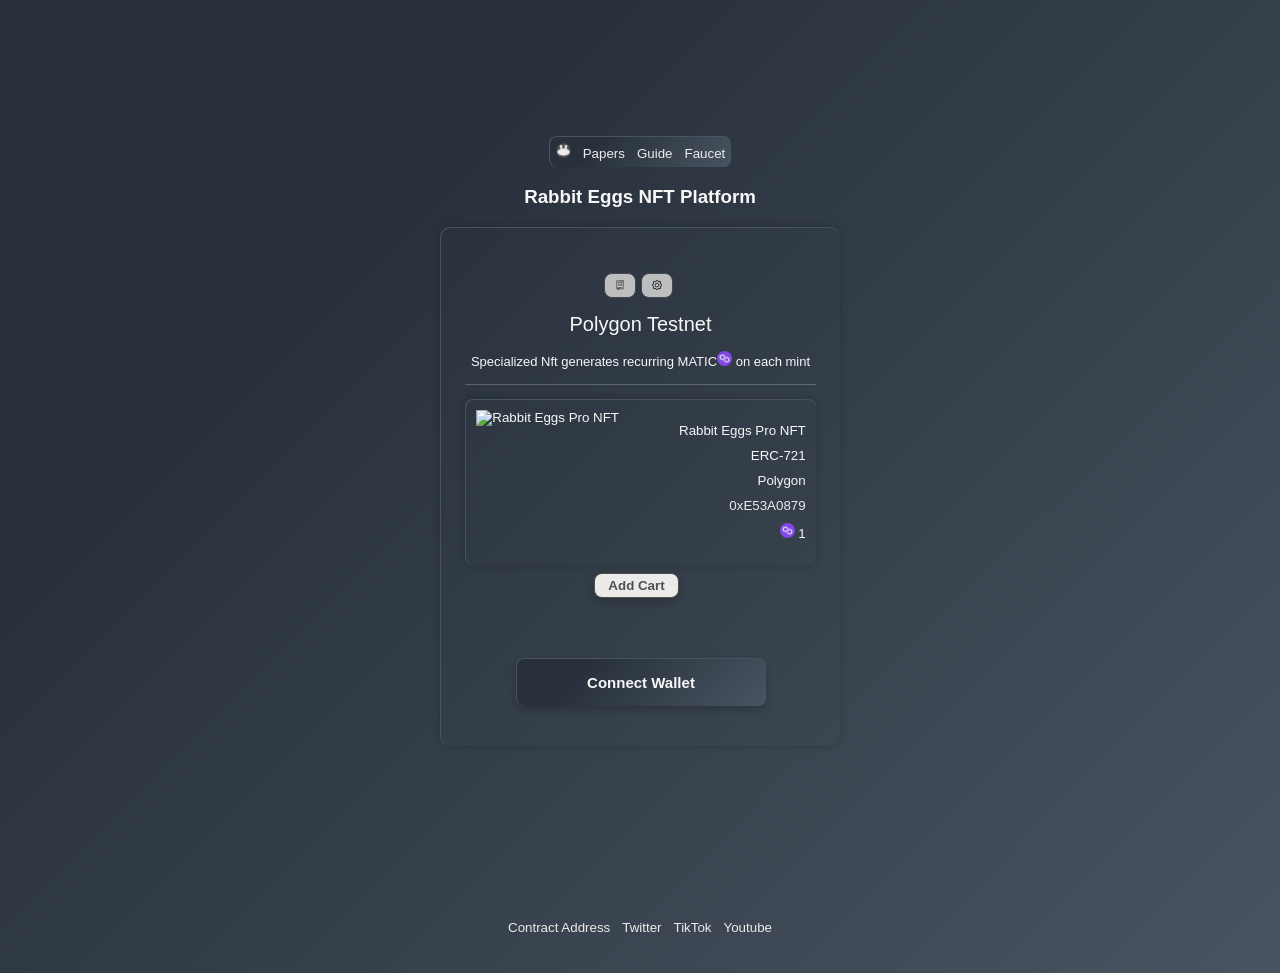
==== commit 00770f08: "Deploying to gh-pages from @ rabbiteggsdefi/polygontestnetnfts@0850cc43ee9eb1f7847486fb321d95b76b9aa" ====
--- a/index.html
+++ b/index.html
@@ -1 +1 @@
-<!DOCTYPE html><html><head><meta charSet="utf-8"/><meta name="viewport" content="width=device-width"/><title>Rabbit Eggs DeFi</title><meta name="description" content="Rabbit Eggs Token RXGS based on Binance Smart Chain"/><link rel="icon" href="/polygontestnetnfts/favicon.ico"/><meta name="next-head-count" content="5"/><link rel="preload" href="./_next/static/css/c35b59b01c30e62a.css" as="style"/><link rel="stylesheet" href="./_next/static/css/c35b59b01c30e62a.css" data-n-g=""/><link rel="preload" href="./_next/static/css/0066ac6b56635fa9.css" as="style"/><link rel="stylesheet" href="./_next/static/css/0066ac6b56635fa9.css" data-n-p=""/><noscript data-n-css=""></noscript><script defer="" nomodule="" src="./_next/static/chunks/polyfills-0d1b80a048d4787e.js"></script><script src="./_next/static/chunks/webpack-dfbd163bbfedd2dd.js" defer=""></script><script src="./_next/static/chunks/framework-bb5c596eafb42b22.js" defer=""></script><script src="./_next/static/chunks/main-40a7edb107a246c8.js" defer=""></script><script src="./_next/static/chunks/pages/_app-7a298e70ce5522ae.js" defer=""></script><script src="./_next/static/chunks/061e6b60-28bd444bb64e34ae.js" defer=""></script><script src="./_next/static/chunks/fec483df-fd013576d56c4663.js" defer=""></script><script src="./_next/static/chunks/419-16d58e58ae18d65c.js" defer=""></script><script src="./_next/static/chunks/pages/index-4c52038138e0a5e9.js" defer=""></script><script src="./_next/static/72tASc7mO9nuxDITHmyJE/_buildManifest.js" defer=""></script><script src="./_next/static/72tASc7mO9nuxDITHmyJE/_ssgManifest.js" defer=""></script></head><body><div id="__next" data-reactroot=""><div class="Home_pageCol__YQtYY"><main class="Home_main__nLjiQ"><div class="Home_menuline__BB2cr"><button><span style="box-sizing:border-box;display:inline-block;overflow:hidden;width:initial;height:initial;background:none;opacity:1;border:0;margin:0;padding:0;position:relative;max-width:100%"><span style="box-sizing:border-box;display:block;width:initial;height:initial;background:none;opacity:1;border:0;margin:0;padding:0;max-width:100%"><img style="display:block;max-width:100%;width:initial;height:initial;background:none;opacity:1;border:0;margin:0;padding:0" alt="" aria-hidden="true" src="data:image/svg+xml,%3csvg%20xmlns=%27http://www.w3.org/2000/svg%27%20version=%271.1%27%20width=%2715%27%20height=%2715%27/%3e"/></span><img alt="rabbit eggs defi" src="[data-uri]" decoding="async" data-nimg="intrinsic" style="position:absolute;top:0;left:0;bottom:0;right:0;box-sizing:border-box;padding:0;border:none;margin:auto;display:block;width:0;height:0;min-width:100%;max-width:100%;min-height:100%;max-height:100%"/><noscript><img alt="rabbit eggs defi" srcSet="rxscoin.png?imwidth=16 1x, rxscoin.png?imwidth=32 2x" src="rxscoin.png?imwidth=32" decoding="async" data-nimg="intrinsic" style="position:absolute;top:0;left:0;bottom:0;right:0;box-sizing:border-box;padding:0;border:none;margin:auto;display:block;width:0;height:0;min-width:100%;max-width:100%;min-height:100%;max-height:100%" loading="lazy"/></noscript></span></button><button>Papers</button><button>Guide</button><button>BSCTestnet</button></div><h3>Rabbit Eggs NFT Platform</h3><div class="Home_blockOut__u7czd"><main class="block col-2"><div class="Home_grid__GxQ85"><span class="Home_card___LpL1"><label>Mint</label><div><button title="Guide" class="Home_refreshbutton__AMYxA"><span style="box-sizing:border-box;display:inline-block;overflow:hidden;width:initial;height:initial;background:none;opacity:1;border:0;margin:0;padding:0;position:relative;max-width:100%"><span style="box-sizing:border-box;display:block;width:initial;height:initial;background:none;opacity:1;border:0;margin:0;padding:0;max-width:100%"><img style="display:block;max-width:100%;width:initial;height:initial;background:none;opacity:1;border:0;margin:0;padding:0" alt="" aria-hidden="true" src="data:image/svg+xml,%3csvg%20xmlns=%27http://www.w3.org/2000/svg%27%20version=%271.1%27%20width=%2710%27%20height=%2710%27/%3e"/></span><img alt="Refresh" src="[data-uri]" decoding="async" data-nimg="intrinsic" style="position:absolute;top:0;left:0;bottom:0;right:0;box-sizing:border-box;padding:0;border:none;margin:auto;display:block;width:0;height:0;min-width:100%;max-width:100%;min-height:100%;max-height:100%"/><noscript><img alt="Refresh" srcSet="guide.png?imwidth=16 1x, guide.png?imwidth=32 2x" src="guide.png?imwidth=32" decoding="async" data-nimg="intrinsic" style="position:absolute;top:0;left:0;bottom:0;right:0;box-sizing:border-box;padding:0;border:none;margin:auto;display:block;width:0;height:0;min-width:100%;max-width:100%;min-height:100%;max-height:100%" loading="lazy"/></noscript></span></button> <button title="Token Scan" class="Home_refreshbutton__AMYxA"><span style="box-sizing:border-box;display:inline-block;overflow:hidden;width:initial;height:initial;background:none;opacity:1;border:0;margin:0;padding:0;position:relative;max-width:100%"><span style="box-sizing:border-box;display:block;width:initial;height:initial;background:none;opacity:1;border:0;margin:0;padding:0;max-width:100%"><img style="display:block;max-width:100%;width:initial;height:initial;background:none;opacity:1;border:0;margin:0;padding:0" alt="" aria-hidden="true" src="data:image/svg+xml,%3csvg%20xmlns=%27http://www.w3.org/2000/svg%27%20version=%271.1%27%20width=%2710%27%20height=%2710%27/%3e"/></span><img alt="Refresh" src="[data-uri]" decoding="async" data-nimg="intrinsic" style="position:absolute;top:0;left:0;bottom:0;right:0;box-sizing:border-box;padding:0;border:none;margin:auto;display:block;width:0;height:0;min-width:100%;max-width:100%;min-height:100%;max-height:100%"/><noscript><img alt="Refresh" srcSet="settings.png?imwidth=16 1x, settings.png?imwidth=32 2x" src="settings.png?imwidth=32" decoding="async" data-nimg="intrinsic" style="position:absolute;top:0;left:0;bottom:0;right:0;box-sizing:border-box;padding:0;border:none;margin:auto;display:block;width:0;height:0;min-width:100%;max-width:100%;min-height:100%;max-height:100%" loading="lazy"/></noscript></span></button> </div><div class="Home_h3__qTFjn">Polygon Testnet</div><div class="Home_h33__KGnHx">Get Base Currency <!-- -->MATIC<!-- --> <span style="box-sizing:border-box;display:inline-block;overflow:hidden;width:initial;height:initial;background:none;opacity:1;border:0;margin:0;padding:0;position:relative;max-width:100%"><span style="box-sizing:border-box;display:block;width:initial;height:initial;background:none;opacity:1;border:0;margin:0;padding:0;max-width:100%"><img style="display:block;max-width:100%;width:initial;height:initial;background:none;opacity:1;border:0;margin:0;padding:0" alt="" aria-hidden="true" src="data:image/svg+xml,%3csvg%20xmlns=%27http://www.w3.org/2000/svg%27%20version=%271.1%27%20width=%2720%27%20height=%2720%27/%3e"/></span><img src="[data-uri]" decoding="async" data-nimg="intrinsic" style="position:absolute;top:0;left:0;bottom:0;right:0;box-sizing:border-box;padding:0;border:none;margin:auto;display:block;width:0;height:0;min-width:100%;max-width:100%;min-height:100%;max-height:100%"/><noscript><img srcSet="maticcoin.png?imwidth=32 1x, maticcoin.png?imwidth=48 2x" src="maticcoin.png?imwidth=48" decoding="async" data-nimg="intrinsic" style="position:absolute;top:0;left:0;bottom:0;right:0;box-sizing:border-box;padding:0;border:none;margin:auto;display:block;width:0;height:0;min-width:100%;max-width:100%;min-height:100%;max-height:100%" loading="lazy"/></noscript></span> as incentive</div><div class="Home_line___MWv3"></div><img class="small" src="https://bafkreihnnewq56w4n66gfflp5v2y23me6vsnf6iw5uv2jpyhpjsr6tinoq.ipfs.nftstorage.link/" alt="Rabbit Eggs Pro NFT" width="300" height="300"/><h3>Rabbit Eggs Pro NFT</h3><h6>Specialized Nft generates recurring <!-- -->MATIC<!-- --> on each mint</h6><div>5<!-- --> <sup>MATIC</sup></div><div><button class="Home_betbutton__MIF4g">Add To Cart</button></div></span></div></main><div class="Home_blockC__b6s5q"><center><button class="Home_stbutton__vweYA">Connect Wallet</button></center></div></div></main><footer class="Home_footer____T7K"><div class="Home_menulinef__HgUh6"><button>Contract Address</button><button>Twitter</button><button>TikTok</button><button>Youtube</button></div></footer></div><div class="Toastify"></div></div><script id="__NEXT_DATA__" type="application/json">{"props":{"pageProps":{}},"page":"/","query":{},"buildId":"72tASc7mO9nuxDITHmyJE","assetPrefix":".","nextExport":true,"autoExport":true,"isFallback":false,"scriptLoader":[]}</script></body></html>+<!DOCTYPE html><html><head><meta charSet="utf-8"/><meta name="viewport" content="width=device-width"/><title>Rabbit Eggs DeFi</title><meta name="description" content="Rabbit Eggs Token RXGS based on Binance Smart Chain"/><link rel="icon" href="/polygontestnetnfts/favicon.ico"/><meta name="next-head-count" content="5"/><link rel="preload" href="./_next/static/css/c35b59b01c30e62a.css" as="style"/><link rel="stylesheet" href="./_next/static/css/c35b59b01c30e62a.css" data-n-g=""/><link rel="preload" href="./_next/static/css/695f74e15c9148f0.css" as="style"/><link rel="stylesheet" href="./_next/static/css/695f74e15c9148f0.css" data-n-p=""/><noscript data-n-css=""></noscript><script defer="" nomodule="" src="./_next/static/chunks/polyfills-0d1b80a048d4787e.js"></script><script src="./_next/static/chunks/webpack-dfbd163bbfedd2dd.js" defer=""></script><script src="./_next/static/chunks/framework-bb5c596eafb42b22.js" defer=""></script><script src="./_next/static/chunks/main-40a7edb107a246c8.js" defer=""></script><script src="./_next/static/chunks/pages/_app-7a298e70ce5522ae.js" defer=""></script><script src="./_next/static/chunks/061e6b60-28bd444bb64e34ae.js" defer=""></script><script src="./_next/static/chunks/fec483df-fd013576d56c4663.js" defer=""></script><script src="./_next/static/chunks/419-16d58e58ae18d65c.js" defer=""></script><script src="./_next/static/chunks/pages/index-1ccfc6d0a085b6e0.js" defer=""></script><script src="./_next/static/_0EJ-RRgPaTvfuqJtxrD6/_buildManifest.js" defer=""></script><script src="./_next/static/_0EJ-RRgPaTvfuqJtxrD6/_ssgManifest.js" defer=""></script></head><body><div id="__next" data-reactroot=""><div class="Home_pageCol__YQtYY"><main class="Home_main__nLjiQ"><div class="Home_menuline__BB2cr"><button><span style="box-sizing:border-box;display:inline-block;overflow:hidden;width:initial;height:initial;background:none;opacity:1;border:0;margin:0;padding:0;position:relative;max-width:100%"><span style="box-sizing:border-box;display:block;width:initial;height:initial;background:none;opacity:1;border:0;margin:0;padding:0;max-width:100%"><img style="display:block;max-width:100%;width:initial;height:initial;background:none;opacity:1;border:0;margin:0;padding:0" alt="" aria-hidden="true" src="data:image/svg+xml,%3csvg%20xmlns=%27http://www.w3.org/2000/svg%27%20version=%271.1%27%20width=%2715%27%20height=%2715%27/%3e"/></span><img alt="rabbit eggs defi" src="[data-uri]" decoding="async" data-nimg="intrinsic" style="position:absolute;top:0;left:0;bottom:0;right:0;box-sizing:border-box;padding:0;border:none;margin:auto;display:block;width:0;height:0;min-width:100%;max-width:100%;min-height:100%;max-height:100%"/><noscript><img alt="rabbit eggs defi" srcSet="rxscoin.png?imwidth=16 1x, rxscoin.png?imwidth=32 2x" src="rxscoin.png?imwidth=32" decoding="async" data-nimg="intrinsic" style="position:absolute;top:0;left:0;bottom:0;right:0;box-sizing:border-box;padding:0;border:none;margin:auto;display:block;width:0;height:0;min-width:100%;max-width:100%;min-height:100%;max-height:100%" loading="lazy"/></noscript></span></button><button>Papers</button><button>Guide</button><button>Faucet</button></div><h3>Rabbit Eggs NFT Platform</h3><div class="Home_blockOut__u7czd"><main class="block col-2"><div class="Home_grid__GxQ85"><span class="Home_card___LpL1"><div><button title="Guide" class="Home_refreshbutton__AMYxA"><span style="box-sizing:border-box;display:inline-block;overflow:hidden;width:initial;height:initial;background:none;opacity:1;border:0;margin:0;padding:0;position:relative;max-width:100%"><span style="box-sizing:border-box;display:block;width:initial;height:initial;background:none;opacity:1;border:0;margin:0;padding:0;max-width:100%"><img style="display:block;max-width:100%;width:initial;height:initial;background:none;opacity:1;border:0;margin:0;padding:0" alt="" aria-hidden="true" src="data:image/svg+xml,%3csvg%20xmlns=%27http://www.w3.org/2000/svg%27%20version=%271.1%27%20width=%2710%27%20height=%2710%27/%3e"/></span><img alt="Refresh" src="[data-uri]" decoding="async" data-nimg="intrinsic" style="position:absolute;top:0;left:0;bottom:0;right:0;box-sizing:border-box;padding:0;border:none;margin:auto;display:block;width:0;height:0;min-width:100%;max-width:100%;min-height:100%;max-height:100%"/><noscript><img alt="Refresh" srcSet="guide.png?imwidth=16 1x, guide.png?imwidth=32 2x" src="guide.png?imwidth=32" decoding="async" data-nimg="intrinsic" style="position:absolute;top:0;left:0;bottom:0;right:0;box-sizing:border-box;padding:0;border:none;margin:auto;display:block;width:0;height:0;min-width:100%;max-width:100%;min-height:100%;max-height:100%" loading="lazy"/></noscript></span></button> <button title="Token Scan" class="Home_refreshbutton__AMYxA"><span style="box-sizing:border-box;display:inline-block;overflow:hidden;width:initial;height:initial;background:none;opacity:1;border:0;margin:0;padding:0;position:relative;max-width:100%"><span style="box-sizing:border-box;display:block;width:initial;height:initial;background:none;opacity:1;border:0;margin:0;padding:0;max-width:100%"><img style="display:block;max-width:100%;width:initial;height:initial;background:none;opacity:1;border:0;margin:0;padding:0" alt="" aria-hidden="true" src="data:image/svg+xml,%3csvg%20xmlns=%27http://www.w3.org/2000/svg%27%20version=%271.1%27%20width=%2710%27%20height=%2710%27/%3e"/></span><img alt="Refresh" src="[data-uri]" decoding="async" data-nimg="intrinsic" style="position:absolute;top:0;left:0;bottom:0;right:0;box-sizing:border-box;padding:0;border:none;margin:auto;display:block;width:0;height:0;min-width:100%;max-width:100%;min-height:100%;max-height:100%"/><noscript><img alt="Refresh" srcSet="settings.png?imwidth=16 1x, settings.png?imwidth=32 2x" src="settings.png?imwidth=32" decoding="async" data-nimg="intrinsic" style="position:absolute;top:0;left:0;bottom:0;right:0;box-sizing:border-box;padding:0;border:none;margin:auto;display:block;width:0;height:0;min-width:100%;max-width:100%;min-height:100%;max-height:100%" loading="lazy"/></noscript></span></button> </div><div class="Home_h3__qTFjn">Polygon Testnet</div><div class="Home_h33__KGnHx">Specialized Nft generates recurring <!-- -->MATIC<span style="box-sizing:border-box;display:inline-block;overflow:hidden;width:initial;height:initial;background:none;opacity:1;border:0;margin:0;padding:0;position:relative;max-width:100%"><span style="box-sizing:border-box;display:block;width:initial;height:initial;background:none;opacity:1;border:0;margin:0;padding:0;max-width:100%"><img style="display:block;max-width:100%;width:initial;height:initial;background:none;opacity:1;border:0;margin:0;padding:0" alt="" aria-hidden="true" src="data:image/svg+xml,%3csvg%20xmlns=%27http://www.w3.org/2000/svg%27%20version=%271.1%27%20width=%2715%27%20height=%2715%27/%3e"/></span><img src="[data-uri]" decoding="async" data-nimg="intrinsic" style="position:absolute;top:0;left:0;bottom:0;right:0;box-sizing:border-box;padding:0;border:none;margin:auto;display:block;width:0;height:0;min-width:100%;max-width:100%;min-height:100%;max-height:100%"/><noscript><img srcSet="maticcoin.png?imwidth=16 1x, maticcoin.png?imwidth=32 2x" src="maticcoin.png?imwidth=32" decoding="async" data-nimg="intrinsic" style="position:absolute;top:0;left:0;bottom:0;right:0;box-sizing:border-box;padding:0;border:none;margin:auto;display:block;width:0;height:0;min-width:100%;max-width:100%;min-height:100%;max-height:100%" loading="lazy"/></noscript></span>  on each mint</div><div class="Home_line___MWv3"></div><div class="Home_brow__fiNHu"><span class="Home_lbcolumn__WoUSa"><img class="small" src="https://bafkreihnnewq56w4n66gfflp5v2y23me6vsnf6iw5uv2jpyhpjsr6tinoq.ipfs.nftstorage.link/" alt="Rabbit Eggs Pro NFT" width="150" height="150"/></span><span class="Home_rbcolumn__OwDRt"><ul class="Home_ulstyle__DNZi4"><li>Rabbit Eggs Pro NFT</li><li>ERC-721</li><li>Polygon</li><li><a class="Home_invisbut__x4wuK">0xE53A0879</a></li><li><span style="box-sizing:border-box;display:inline-block;overflow:hidden;width:initial;height:initial;background:none;opacity:1;border:0;margin:0;padding:0;position:relative;max-width:100%"><span style="box-sizing:border-box;display:block;width:initial;height:initial;background:none;opacity:1;border:0;margin:0;padding:0;max-width:100%"><img style="display:block;max-width:100%;width:initial;height:initial;background:none;opacity:1;border:0;margin:0;padding:0" alt="" aria-hidden="true" src="data:image/svg+xml,%3csvg%20xmlns=%27http://www.w3.org/2000/svg%27%20version=%271.1%27%20width=%2715%27%20height=%2715%27/%3e"/></span><img src="[data-uri]" decoding="async" data-nimg="intrinsic" style="position:absolute;top:0;left:0;bottom:0;right:0;box-sizing:border-box;padding:0;border:none;margin:auto;display:block;width:0;height:0;min-width:100%;max-width:100%;min-height:100%;max-height:100%"/><noscript><img srcSet="maticcoin.png?imwidth=16 1x, maticcoin.png?imwidth=32 2x" src="maticcoin.png?imwidth=32" decoding="async" data-nimg="intrinsic" style="position:absolute;top:0;left:0;bottom:0;right:0;box-sizing:border-box;padding:0;border:none;margin:auto;display:block;width:0;height:0;min-width:100%;max-width:100%;min-height:100%;max-height:100%" loading="lazy"/></noscript></span> <!-- -->1</li></ul></span></div><div><button class="Home_betbutton__MIF4g">Add Cart</button></div></span></div></main><div class="Home_blockC__b6s5q"><center><button class="Home_stbutton__vweYA">Connect Wallet</button></center></div></div></main><footer class="Home_footer____T7K"><div class="Home_menulinef__HgUh6"><button>Contract Address</button><button>Twitter</button><button>TikTok</button><button>Youtube</button></div></footer></div><div class="Toastify"></div></div><script id="__NEXT_DATA__" type="application/json">{"props":{"pageProps":{}},"page":"/","query":{},"buildId":"_0EJ-RRgPaTvfuqJtxrD6","assetPrefix":".","nextExport":true,"autoExport":true,"isFallback":false,"scriptLoader":[]}</script></body></html>
--- a/_next/static/css/695f74e15c9148f0.css
+++ b/_next/static/css/695f74e15c9148f0.css
@@ -0,0 +1 @@
+.Home_container__bCOhY{padding:0 2rem}.Home_pageCol__YQtYY{background-color:#485461;background-image:linear-gradient(315deg,#485461,#28313b 74%)}.Home_main__nLjiQ{min-height:98vh;padding:2rem 0;flex:1 1;display:flex;flex-direction:column;justify-content:center;align-items:center}.Home_ulstyle__DNZi4{list-style:none}.Home_ulstyle__DNZi4 li{margin-top:10px}.Home_h3__qTFjn{font-size:20px;margin-top:15px;margin-bottom:15px}.Home_h33__KGnHx{font-size:small;margin-top:10px;margin-bottom:15px}.Home_supf__ZpE7K{font-size:x-small}.Home_menuline__BB2cr{display:inline;border-radius:8px;background-color:#485461;background-image:linear-gradient(315deg,#485461,#28313b 74%);border-left:1px solid #485461;border-top:1px solid #485461}.Home_menuline__BB2cr button{border:none;background:transparent;color:#edebea;margin-top:5px;margin-bottom:5px}.Home_menuline__BB2cr button:hover{cursor:pointer;color:violet}.Home_menulinef__HgUh6{display:inline}.Home_menulinef__HgUh6 button{border:none;background:transparent;color:#edebea;margin-top:5px;margin-bottom:5px}.Home_menulinef__HgUh6 button:hover{cursor:pointer;color:violet}.Home_brow__fiNHu{background-color:transparent;border-radius:8px;box-shadow:0 0 8px 0 rgba(0,0,0,.2);border-left:1px solid #485461;border-top:1px solid #485461}.Home_line___MWv3{margin-top:15px;margin-bottom:15px}.Home_line___MWv3,.Home_lineqty__tvJIG{background-color:#eaeaea;height:.5px;opacity:.25}.Home_infi__eqPtx{font-size:small;color:#eaeaea}.Home_footer____T7K{flex:1 1;padding:2rem 0;font-size:medium}.Home_footer____T7K,.Home_footer____T7K a{display:flex;justify-content:center;align-items:center}.Home_footer____T7K a{flex-grow:1}.Home_grid__GxQ85{display:flex;align-items:center;justify-content:center;flex-wrap:wrap}.Home_card___LpL1{margin-top:1rem;margin-bottom:.25rem;padding:1.5rem;text-align:center;color:inherit;text-decoration:none;border-radius:10px;transition:color .15s ease,border-color .15s ease;max-width:600px;min-width:300px}.Home_card___LpL1 h2{margin:0 0 1rem;font-size:1.5rem;color:#374957}.Home_card___LpL1 p{margin:0;font-size:1.25rem;line-height:1.5;color:#374957}.Home_stbutton__vweYA{text-align:center;padding:15px 65px;text-decoration:none;min-width:250px;font-size:15px;border-radius:8px;margin-top:8px;font-weight:700;color:inherit;border:1px solid #485461;border-right:none;border-bottom:none;box-shadow:0 4px 8px 0 rgba(0,0,0,.2);background-color:#485461;background-image:linear-gradient(315deg,#485461,#28313b 74%)}.Home_stbutton__vweYA:hover{border:1px solid #485461}.Home_betbutton__MIF4g{text-align:center;padding:4px 10px;text-decoration:none;min-width:85px;border-radius:8px;margin-top:8px;margin-right:8px;font-weight:700;box-shadow:0 4px 8px 0 rgba(0,0,0,.2);color:#505050;background-color:#edebea;border:1px solid #505050}.Home_betbutton__MIF4g:hover{border:1px solid #edebea}.Home_refreshbutton__AMYxA{text-align:center;padding:4px 10px;text-decoration:none;color:#fff;border-radius:8px;margin-top:5px;font-weight:700;background-color:#edebea;border:1px solid #505050;opacity:.75}.Home_refreshbutton__AMYxA:hover{opacity:1}.Home_block__xGfy6{padding:1.5rem;min-width:250px}.Home_blockOut__u7czd,.Home_block__xGfy6{text-align:center;color:inherit;text-decoration:none;transition:color .15s ease,border-color .15s ease;max-width:600px}.Home_blockOut__u7czd{border-radius:10px;box-shadow:0 0 8px 0 rgba(0,0,0,.2);border-left:1px solid #485461;border-top:1px solid #485461}.Home_blockC__b6s5q{margin-bottom:1rem;padding:1.5rem;text-align:center;color:inherit;text-decoration:none;border-bottom-left-radius:8px;border-bottom-right-radius:8px;transition:color .15s ease,border-color .15s ease;max-width:600px;min-width:250px}button.Home_add__e9_Zr{border:1px solid #505050}button.Home_add__e9_Zr,button.Home_remove__awaPE{color:#505050;background-color:#edebea;width:1.5rem;margin-left:12px;margin-right:12px;margin-bottom:12px;border-radius:5px;font-weight:700;box-shadow:0 4px 8px 0 rgba(0,0,0,.2)}button.Home_remove__awaPE{border:1px solid #505050}button.Home_add__e9_Zr:hover,button.Home_remove__awaPE:hover{border:1px solid #edebea}.Home_bcolumn__gWyxK{padding:10px;text-align:center;width:150px;justify-content:center;align-items:center}.Home_brow1__hVn6d:after,.Home_brow__fiNHu:after{content:"";display:table;clear:both}.Home_invisbut__x4wuK{background:transparent;border:none;color:#edebea;cursor:pointer}.Home_lbcolumn__WoUSa{padding:10px;float:left;text-align:left;justify-content:left;align-items:left;font-size:smaller}.Home_rbcolumn__OwDRt{float:right;padding:10px;text-align:right;justify-content:right;align-items:right;font-size:smaller}.Home_paybutton__YSkvQ{text-align:center;padding:12px 65px;text-decoration:none;min-width:250px;font-size:15px;border-radius:8px;margin-top:8px;font-weight:700;color:inherit;border:1px solid #485461;border-right:none;border-bottom:none;box-shadow:0 4px 8px 0 rgba(0,0,0,.2);background-color:#485461;background-image:linear-gradient(315deg,#485461,#28313b 74%)}.Home_paybutton__YSkvQ:hover{border:1px solid #485461}.Home_loaderMint__FFC15{width:10px;height:10px;border:5px solid;border-color:#fff #fff transparent;border-radius:50%;display:inline-block;margin-right:1px;box-sizing:border-box;-webkit-animation:Home_rotation__vpfOx 1s linear infinite;animation:Home_rotation__vpfOx 1s linear infinite}.Home_loader__7Zjim{width:20px;height:20px}.Home_loader__7Zjim,.Home_loaderre__k6QCe{border:5px solid #505050;border-bottom-color:transparent;border-radius:50%;display:inline-block;box-sizing:border-box;-webkit-animation:Home_rotation__vpfOx 1s linear infinite;animation:Home_rotation__vpfOx 1s linear infinite}.Home_loaderre__k6QCe{width:10px;height:10px}@-webkit-keyframes Home_rotation__vpfOx{0%{transform:rotate(0deg)}to{transform:rotate(1turn)}}@keyframes Home_rotation__vpfOx{0%{transform:rotate(0deg)}to{transform:rotate(1turn)}}@media (max-width:600px){.Home_grid__GxQ85{width:100%;flex-direction:column}}
--- a/_next/static/css/695f74e15c9148f0.css
+++ b/_next/static/css/695f74e15c9148f0.css
@@ -0,0 +1 @@
+.Home_container__bCOhY{padding:0 2rem}.Home_pageCol__YQtYY{background-color:#485461;background-image:linear-gradient(315deg,#485461,#28313b 74%)}.Home_main__nLjiQ{min-height:98vh;padding:2rem 0;flex:1 1;display:flex;flex-direction:column;justify-content:center;align-items:center}.Home_ulstyle__DNZi4{list-style:none}.Home_ulstyle__DNZi4 li{margin-top:10px}.Home_h3__qTFjn{font-size:20px;margin-top:15px;margin-bottom:15px}.Home_h33__KGnHx{font-size:small;margin-top:10px;margin-bottom:15px}.Home_supf__ZpE7K{font-size:x-small}.Home_menuline__BB2cr{display:inline;border-radius:8px;background-color:#485461;background-image:linear-gradient(315deg,#485461,#28313b 74%);border-left:1px solid #485461;border-top:1px solid #485461}.Home_menuline__BB2cr button{border:none;background:transparent;color:#edebea;margin-top:5px;margin-bottom:5px}.Home_menuline__BB2cr button:hover{cursor:pointer;color:violet}.Home_menulinef__HgUh6{display:inline}.Home_menulinef__HgUh6 button{border:none;background:transparent;color:#edebea;margin-top:5px;margin-bottom:5px}.Home_menulinef__HgUh6 button:hover{cursor:pointer;color:violet}.Home_brow__fiNHu{background-color:transparent;border-radius:8px;box-shadow:0 0 8px 0 rgba(0,0,0,.2);border-left:1px solid #485461;border-top:1px solid #485461}.Home_line___MWv3{margin-top:15px;margin-bottom:15px}.Home_line___MWv3,.Home_lineqty__tvJIG{background-color:#eaeaea;height:.5px;opacity:.25}.Home_infi__eqPtx{font-size:small;color:#eaeaea}.Home_footer____T7K{flex:1 1;padding:2rem 0;font-size:medium}.Home_footer____T7K,.Home_footer____T7K a{display:flex;justify-content:center;align-items:center}.Home_footer____T7K a{flex-grow:1}.Home_grid__GxQ85{display:flex;align-items:center;justify-content:center;flex-wrap:wrap}.Home_card___LpL1{margin-top:1rem;margin-bottom:.25rem;padding:1.5rem;text-align:center;color:inherit;text-decoration:none;border-radius:10px;transition:color .15s ease,border-color .15s ease;max-width:600px;min-width:300px}.Home_card___LpL1 h2{margin:0 0 1rem;font-size:1.5rem;color:#374957}.Home_card___LpL1 p{margin:0;font-size:1.25rem;line-height:1.5;color:#374957}.Home_stbutton__vweYA{text-align:center;padding:15px 65px;text-decoration:none;min-width:250px;font-size:15px;border-radius:8px;margin-top:8px;font-weight:700;color:inherit;border:1px solid #485461;border-right:none;border-bottom:none;box-shadow:0 4px 8px 0 rgba(0,0,0,.2);background-color:#485461;background-image:linear-gradient(315deg,#485461,#28313b 74%)}.Home_stbutton__vweYA:hover{border:1px solid #485461}.Home_betbutton__MIF4g{text-align:center;padding:4px 10px;text-decoration:none;min-width:85px;border-radius:8px;margin-top:8px;margin-right:8px;font-weight:700;box-shadow:0 4px 8px 0 rgba(0,0,0,.2);color:#505050;background-color:#edebea;border:1px solid #505050}.Home_betbutton__MIF4g:hover{border:1px solid #edebea}.Home_refreshbutton__AMYxA{text-align:center;padding:4px 10px;text-decoration:none;color:#fff;border-radius:8px;margin-top:5px;font-weight:700;background-color:#edebea;border:1px solid #505050;opacity:.75}.Home_refreshbutton__AMYxA:hover{opacity:1}.Home_block__xGfy6{padding:1.5rem;min-width:250px}.Home_blockOut__u7czd,.Home_block__xGfy6{text-align:center;color:inherit;text-decoration:none;transition:color .15s ease,border-color .15s ease;max-width:600px}.Home_blockOut__u7czd{border-radius:10px;box-shadow:0 0 8px 0 rgba(0,0,0,.2);border-left:1px solid #485461;border-top:1px solid #485461}.Home_blockC__b6s5q{margin-bottom:1rem;padding:1.5rem;text-align:center;color:inherit;text-decoration:none;border-bottom-left-radius:8px;border-bottom-right-radius:8px;transition:color .15s ease,border-color .15s ease;max-width:600px;min-width:250px}button.Home_add__e9_Zr{border:1px solid #505050}button.Home_add__e9_Zr,button.Home_remove__awaPE{color:#505050;background-color:#edebea;width:1.5rem;margin-left:12px;margin-right:12px;margin-bottom:12px;border-radius:5px;font-weight:700;box-shadow:0 4px 8px 0 rgba(0,0,0,.2)}button.Home_remove__awaPE{border:1px solid #505050}button.Home_add__e9_Zr:hover,button.Home_remove__awaPE:hover{border:1px solid #edebea}.Home_bcolumn__gWyxK{padding:10px;text-align:center;width:150px;justify-content:center;align-items:center}.Home_brow1__hVn6d:after,.Home_brow__fiNHu:after{content:"";display:table;clear:both}.Home_invisbut__x4wuK{background:transparent;border:none;color:#edebea;cursor:pointer}.Home_lbcolumn__WoUSa{padding:10px;float:left;text-align:left;justify-content:left;align-items:left;font-size:smaller}.Home_rbcolumn__OwDRt{float:right;padding:10px;text-align:right;justify-content:right;align-items:right;font-size:smaller}.Home_paybutton__YSkvQ{text-align:center;padding:12px 65px;text-decoration:none;min-width:250px;font-size:15px;border-radius:8px;margin-top:8px;font-weight:700;color:inherit;border:1px solid #485461;border-right:none;border-bottom:none;box-shadow:0 4px 8px 0 rgba(0,0,0,.2);background-color:#485461;background-image:linear-gradient(315deg,#485461,#28313b 74%)}.Home_paybutton__YSkvQ:hover{border:1px solid #485461}.Home_loaderMint__FFC15{width:10px;height:10px;border:5px solid;border-color:#fff #fff transparent;border-radius:50%;display:inline-block;margin-right:1px;box-sizing:border-box;-webkit-animation:Home_rotation__vpfOx 1s linear infinite;animation:Home_rotation__vpfOx 1s linear infinite}.Home_loader__7Zjim{width:20px;height:20px}.Home_loader__7Zjim,.Home_loaderre__k6QCe{border:5px solid #505050;border-bottom-color:transparent;border-radius:50%;display:inline-block;box-sizing:border-box;-webkit-animation:Home_rotation__vpfOx 1s linear infinite;animation:Home_rotation__vpfOx 1s linear infinite}.Home_loaderre__k6QCe{width:10px;height:10px}@-webkit-keyframes Home_rotation__vpfOx{0%{transform:rotate(0deg)}to{transform:rotate(1turn)}}@keyframes Home_rotation__vpfOx{0%{transform:rotate(0deg)}to{transform:rotate(1turn)}}@media (max-width:600px){.Home_grid__GxQ85{width:100%;flex-direction:column}}
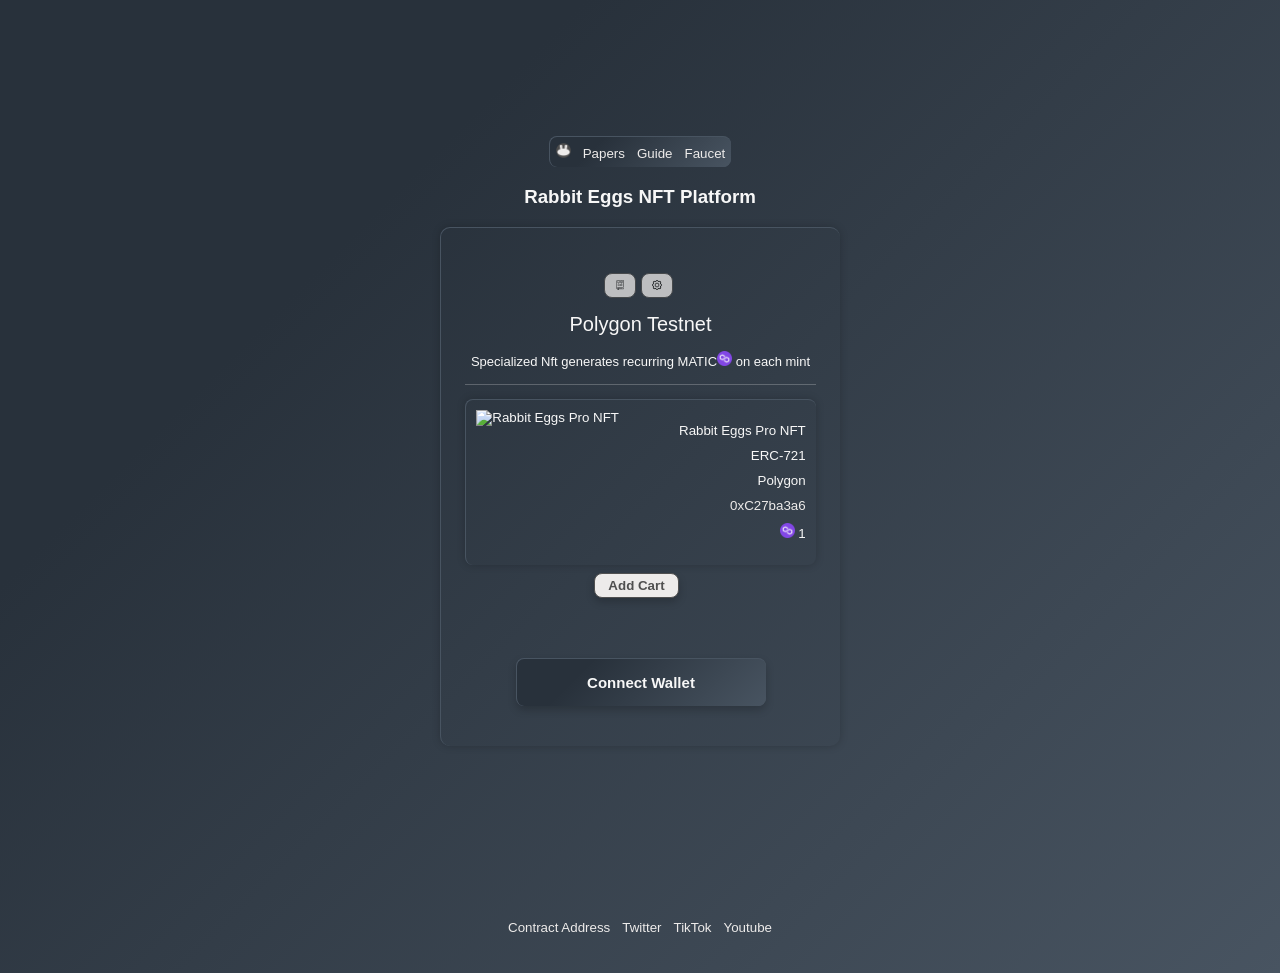
==== commit 3fc43bfd: "Deploying to gh-pages from @ rabbiteggsdefi/polygontestnetnfts@02176f75efe7e35c09f291e3b97efca06f072" ====
--- a/index.html
+++ b/index.html
@@ -1 +1 @@
-<!DOCTYPE html><html><head><meta charSet="utf-8"/><meta name="viewport" content="width=device-width"/><title>Rabbit Eggs DeFi</title><meta name="description" content="Rabbit Eggs Token RXGS based on Binance Smart Chain"/><link rel="icon" href="/polygontestnetnfts/favicon.ico"/><meta name="next-head-count" content="5"/><link rel="preload" href="./_next/static/css/c35b59b01c30e62a.css" as="style"/><link rel="stylesheet" href="./_next/static/css/c35b59b01c30e62a.css" data-n-g=""/><link rel="preload" href="./_next/static/css/695f74e15c9148f0.css" as="style"/><link rel="stylesheet" href="./_next/static/css/695f74e15c9148f0.css" data-n-p=""/><noscript data-n-css=""></noscript><script defer="" nomodule="" src="./_next/static/chunks/polyfills-0d1b80a048d4787e.js"></script><script src="./_next/static/chunks/webpack-dfbd163bbfedd2dd.js" defer=""></script><script src="./_next/static/chunks/framework-bb5c596eafb42b22.js" defer=""></script><script src="./_next/static/chunks/main-40a7edb107a246c8.js" defer=""></script><script src="./_next/static/chunks/pages/_app-7a298e70ce5522ae.js" defer=""></script><script src="./_next/static/chunks/061e6b60-28bd444bb64e34ae.js" defer=""></script><script src="./_next/static/chunks/fec483df-fd013576d56c4663.js" defer=""></script><script src="./_next/static/chunks/419-16d58e58ae18d65c.js" defer=""></script><script src="./_next/static/chunks/pages/index-1ccfc6d0a085b6e0.js" defer=""></script><script src="./_next/static/_0EJ-RRgPaTvfuqJtxrD6/_buildManifest.js" defer=""></script><script src="./_next/static/_0EJ-RRgPaTvfuqJtxrD6/_ssgManifest.js" defer=""></script></head><body><div id="__next" data-reactroot=""><div class="Home_pageCol__YQtYY"><main class="Home_main__nLjiQ"><div class="Home_menuline__BB2cr"><button><span style="box-sizing:border-box;display:inline-block;overflow:hidden;width:initial;height:initial;background:none;opacity:1;border:0;margin:0;padding:0;position:relative;max-width:100%"><span style="box-sizing:border-box;display:block;width:initial;height:initial;background:none;opacity:1;border:0;margin:0;padding:0;max-width:100%"><img style="display:block;max-width:100%;width:initial;height:initial;background:none;opacity:1;border:0;margin:0;padding:0" alt="" aria-hidden="true" src="data:image/svg+xml,%3csvg%20xmlns=%27http://www.w3.org/2000/svg%27%20version=%271.1%27%20width=%2715%27%20height=%2715%27/%3e"/></span><img alt="rabbit eggs defi" src="[data-uri]" decoding="async" data-nimg="intrinsic" style="position:absolute;top:0;left:0;bottom:0;right:0;box-sizing:border-box;padding:0;border:none;margin:auto;display:block;width:0;height:0;min-width:100%;max-width:100%;min-height:100%;max-height:100%"/><noscript><img alt="rabbit eggs defi" srcSet="rxscoin.png?imwidth=16 1x, rxscoin.png?imwidth=32 2x" src="rxscoin.png?imwidth=32" decoding="async" data-nimg="intrinsic" style="position:absolute;top:0;left:0;bottom:0;right:0;box-sizing:border-box;padding:0;border:none;margin:auto;display:block;width:0;height:0;min-width:100%;max-width:100%;min-height:100%;max-height:100%" loading="lazy"/></noscript></span></button><button>Papers</button><button>Guide</button><button>Faucet</button></div><h3>Rabbit Eggs NFT Platform</h3><div class="Home_blockOut__u7czd"><main class="block col-2"><div class="Home_grid__GxQ85"><span class="Home_card___LpL1"><div><button title="Guide" class="Home_refreshbutton__AMYxA"><span style="box-sizing:border-box;display:inline-block;overflow:hidden;width:initial;height:initial;background:none;opacity:1;border:0;margin:0;padding:0;position:relative;max-width:100%"><span style="box-sizing:border-box;display:block;width:initial;height:initial;background:none;opacity:1;border:0;margin:0;padding:0;max-width:100%"><img style="display:block;max-width:100%;width:initial;height:initial;background:none;opacity:1;border:0;margin:0;padding:0" alt="" aria-hidden="true" src="data:image/svg+xml,%3csvg%20xmlns=%27http://www.w3.org/2000/svg%27%20version=%271.1%27%20width=%2710%27%20height=%2710%27/%3e"/></span><img alt="Refresh" src="[data-uri]" decoding="async" data-nimg="intrinsic" style="position:absolute;top:0;left:0;bottom:0;right:0;box-sizing:border-box;padding:0;border:none;margin:auto;display:block;width:0;height:0;min-width:100%;max-width:100%;min-height:100%;max-height:100%"/><noscript><img alt="Refresh" srcSet="guide.png?imwidth=16 1x, guide.png?imwidth=32 2x" src="guide.png?imwidth=32" decoding="async" data-nimg="intrinsic" style="position:absolute;top:0;left:0;bottom:0;right:0;box-sizing:border-box;padding:0;border:none;margin:auto;display:block;width:0;height:0;min-width:100%;max-width:100%;min-height:100%;max-height:100%" loading="lazy"/></noscript></span></button> <button title="Token Scan" class="Home_refreshbutton__AMYxA"><span style="box-sizing:border-box;display:inline-block;overflow:hidden;width:initial;height:initial;background:none;opacity:1;border:0;margin:0;padding:0;position:relative;max-width:100%"><span style="box-sizing:border-box;display:block;width:initial;height:initial;background:none;opacity:1;border:0;margin:0;padding:0;max-width:100%"><img style="display:block;max-width:100%;width:initial;height:initial;background:none;opacity:1;border:0;margin:0;padding:0" alt="" aria-hidden="true" src="data:image/svg+xml,%3csvg%20xmlns=%27http://www.w3.org/2000/svg%27%20version=%271.1%27%20width=%2710%27%20height=%2710%27/%3e"/></span><img alt="Refresh" src="[data-uri]" decoding="async" data-nimg="intrinsic" style="position:absolute;top:0;left:0;bottom:0;right:0;box-sizing:border-box;padding:0;border:none;margin:auto;display:block;width:0;height:0;min-width:100%;max-width:100%;min-height:100%;max-height:100%"/><noscript><img alt="Refresh" srcSet="settings.png?imwidth=16 1x, settings.png?imwidth=32 2x" src="settings.png?imwidth=32" decoding="async" data-nimg="intrinsic" style="position:absolute;top:0;left:0;bottom:0;right:0;box-sizing:border-box;padding:0;border:none;margin:auto;display:block;width:0;height:0;min-width:100%;max-width:100%;min-height:100%;max-height:100%" loading="lazy"/></noscript></span></button> </div><div class="Home_h3__qTFjn">Polygon Testnet</div><div class="Home_h33__KGnHx">Specialized Nft generates recurring <!-- -->MATIC<span style="box-sizing:border-box;display:inline-block;overflow:hidden;width:initial;height:initial;background:none;opacity:1;border:0;margin:0;padding:0;position:relative;max-width:100%"><span style="box-sizing:border-box;display:block;width:initial;height:initial;background:none;opacity:1;border:0;margin:0;padding:0;max-width:100%"><img style="display:block;max-width:100%;width:initial;height:initial;background:none;opacity:1;border:0;margin:0;padding:0" alt="" aria-hidden="true" src="data:image/svg+xml,%3csvg%20xmlns=%27http://www.w3.org/2000/svg%27%20version=%271.1%27%20width=%2715%27%20height=%2715%27/%3e"/></span><img src="[data-uri]" decoding="async" data-nimg="intrinsic" style="position:absolute;top:0;left:0;bottom:0;right:0;box-sizing:border-box;padding:0;border:none;margin:auto;display:block;width:0;height:0;min-width:100%;max-width:100%;min-height:100%;max-height:100%"/><noscript><img srcSet="maticcoin.png?imwidth=16 1x, maticcoin.png?imwidth=32 2x" src="maticcoin.png?imwidth=32" decoding="async" data-nimg="intrinsic" style="position:absolute;top:0;left:0;bottom:0;right:0;box-sizing:border-box;padding:0;border:none;margin:auto;display:block;width:0;height:0;min-width:100%;max-width:100%;min-height:100%;max-height:100%" loading="lazy"/></noscript></span>  on each mint</div><div class="Home_line___MWv3"></div><div class="Home_brow__fiNHu"><span class="Home_lbcolumn__WoUSa"><img class="small" src="https://bafkreihnnewq56w4n66gfflp5v2y23me6vsnf6iw5uv2jpyhpjsr6tinoq.ipfs.nftstorage.link/" alt="Rabbit Eggs Pro NFT" width="150" height="150"/></span><span class="Home_rbcolumn__OwDRt"><ul class="Home_ulstyle__DNZi4"><li>Rabbit Eggs Pro NFT</li><li>ERC-721</li><li>Polygon</li><li><a class="Home_invisbut__x4wuK">0xE53A0879</a></li><li><span style="box-sizing:border-box;display:inline-block;overflow:hidden;width:initial;height:initial;background:none;opacity:1;border:0;margin:0;padding:0;position:relative;max-width:100%"><span style="box-sizing:border-box;display:block;width:initial;height:initial;background:none;opacity:1;border:0;margin:0;padding:0;max-width:100%"><img style="display:block;max-width:100%;width:initial;height:initial;background:none;opacity:1;border:0;margin:0;padding:0" alt="" aria-hidden="true" src="data:image/svg+xml,%3csvg%20xmlns=%27http://www.w3.org/2000/svg%27%20version=%271.1%27%20width=%2715%27%20height=%2715%27/%3e"/></span><img src="[data-uri]" decoding="async" data-nimg="intrinsic" style="position:absolute;top:0;left:0;bottom:0;right:0;box-sizing:border-box;padding:0;border:none;margin:auto;display:block;width:0;height:0;min-width:100%;max-width:100%;min-height:100%;max-height:100%"/><noscript><img srcSet="maticcoin.png?imwidth=16 1x, maticcoin.png?imwidth=32 2x" src="maticcoin.png?imwidth=32" decoding="async" data-nimg="intrinsic" style="position:absolute;top:0;left:0;bottom:0;right:0;box-sizing:border-box;padding:0;border:none;margin:auto;display:block;width:0;height:0;min-width:100%;max-width:100%;min-height:100%;max-height:100%" loading="lazy"/></noscript></span> <!-- -->1</li></ul></span></div><div><button class="Home_betbutton__MIF4g">Add Cart</button></div></span></div></main><div class="Home_blockC__b6s5q"><center><button class="Home_stbutton__vweYA">Connect Wallet</button></center></div></div></main><footer class="Home_footer____T7K"><div class="Home_menulinef__HgUh6"><button>Contract Address</button><button>Twitter</button><button>TikTok</button><button>Youtube</button></div></footer></div><div class="Toastify"></div></div><script id="__NEXT_DATA__" type="application/json">{"props":{"pageProps":{}},"page":"/","query":{},"buildId":"_0EJ-RRgPaTvfuqJtxrD6","assetPrefix":".","nextExport":true,"autoExport":true,"isFallback":false,"scriptLoader":[]}</script></body></html>+<!DOCTYPE html><html><head><meta charSet="utf-8"/><meta name="viewport" content="width=device-width"/><title>Rabbit Eggs DeFi</title><meta name="description" content="Rabbit Eggs Token RXGS based on Binance Smart Chain"/><link rel="icon" href="/polygontestnetnfts/favicon.ico"/><meta name="next-head-count" content="5"/><link rel="preload" href="./_next/static/css/c35b59b01c30e62a.css" as="style"/><link rel="stylesheet" href="./_next/static/css/c35b59b01c30e62a.css" data-n-g=""/><link rel="preload" href="./_next/static/css/695f74e15c9148f0.css" as="style"/><link rel="stylesheet" href="./_next/static/css/695f74e15c9148f0.css" data-n-p=""/><noscript data-n-css=""></noscript><script defer="" nomodule="" src="./_next/static/chunks/polyfills-0d1b80a048d4787e.js"></script><script src="./_next/static/chunks/webpack-dfbd163bbfedd2dd.js" defer=""></script><script src="./_next/static/chunks/framework-bb5c596eafb42b22.js" defer=""></script><script src="./_next/static/chunks/main-40a7edb107a246c8.js" defer=""></script><script src="./_next/static/chunks/pages/_app-7a298e70ce5522ae.js" defer=""></script><script src="./_next/static/chunks/061e6b60-28bd444bb64e34ae.js" defer=""></script><script src="./_next/static/chunks/fec483df-fd013576d56c4663.js" defer=""></script><script src="./_next/static/chunks/419-16d58e58ae18d65c.js" defer=""></script><script src="./_next/static/chunks/pages/index-4d142abc94c25a85.js" defer=""></script><script src="./_next/static/UF2ztVlxVAY6vtMro623O/_buildManifest.js" defer=""></script><script src="./_next/static/UF2ztVlxVAY6vtMro623O/_ssgManifest.js" defer=""></script></head><body><div id="__next" data-reactroot=""><div class="Home_pageCol__YQtYY"><main class="Home_main__nLjiQ"><div class="Home_menuline__BB2cr"><button><span style="box-sizing:border-box;display:inline-block;overflow:hidden;width:initial;height:initial;background:none;opacity:1;border:0;margin:0;padding:0;position:relative;max-width:100%"><span style="box-sizing:border-box;display:block;width:initial;height:initial;background:none;opacity:1;border:0;margin:0;padding:0;max-width:100%"><img style="display:block;max-width:100%;width:initial;height:initial;background:none;opacity:1;border:0;margin:0;padding:0" alt="" aria-hidden="true" src="data:image/svg+xml,%3csvg%20xmlns=%27http://www.w3.org/2000/svg%27%20version=%271.1%27%20width=%2715%27%20height=%2715%27/%3e"/></span><img alt="rabbit eggs defi" src="[data-uri]" decoding="async" data-nimg="intrinsic" style="position:absolute;top:0;left:0;bottom:0;right:0;box-sizing:border-box;padding:0;border:none;margin:auto;display:block;width:0;height:0;min-width:100%;max-width:100%;min-height:100%;max-height:100%"/><noscript><img alt="rabbit eggs defi" srcSet="rxscoin.png?imwidth=16 1x, rxscoin.png?imwidth=32 2x" src="rxscoin.png?imwidth=32" decoding="async" data-nimg="intrinsic" style="position:absolute;top:0;left:0;bottom:0;right:0;box-sizing:border-box;padding:0;border:none;margin:auto;display:block;width:0;height:0;min-width:100%;max-width:100%;min-height:100%;max-height:100%" loading="lazy"/></noscript></span></button><button>Papers</button><button>Guide</button><button>Faucet</button></div><h3>Rabbit Eggs NFT Platform</h3><div class="Home_blockOut__u7czd"><main class="block col-2"><div class="Home_grid__GxQ85"><span class="Home_card___LpL1"><div><button title="Guide" class="Home_refreshbutton__AMYxA"><span style="box-sizing:border-box;display:inline-block;overflow:hidden;width:initial;height:initial;background:none;opacity:1;border:0;margin:0;padding:0;position:relative;max-width:100%"><span style="box-sizing:border-box;display:block;width:initial;height:initial;background:none;opacity:1;border:0;margin:0;padding:0;max-width:100%"><img style="display:block;max-width:100%;width:initial;height:initial;background:none;opacity:1;border:0;margin:0;padding:0" alt="" aria-hidden="true" src="data:image/svg+xml,%3csvg%20xmlns=%27http://www.w3.org/2000/svg%27%20version=%271.1%27%20width=%2710%27%20height=%2710%27/%3e"/></span><img alt="Refresh" src="[data-uri]" decoding="async" data-nimg="intrinsic" style="position:absolute;top:0;left:0;bottom:0;right:0;box-sizing:border-box;padding:0;border:none;margin:auto;display:block;width:0;height:0;min-width:100%;max-width:100%;min-height:100%;max-height:100%"/><noscript><img alt="Refresh" srcSet="guide.png?imwidth=16 1x, guide.png?imwidth=32 2x" src="guide.png?imwidth=32" decoding="async" data-nimg="intrinsic" style="position:absolute;top:0;left:0;bottom:0;right:0;box-sizing:border-box;padding:0;border:none;margin:auto;display:block;width:0;height:0;min-width:100%;max-width:100%;min-height:100%;max-height:100%" loading="lazy"/></noscript></span></button> <button title="Token Scan" class="Home_refreshbutton__AMYxA"><span style="box-sizing:border-box;display:inline-block;overflow:hidden;width:initial;height:initial;background:none;opacity:1;border:0;margin:0;padding:0;position:relative;max-width:100%"><span style="box-sizing:border-box;display:block;width:initial;height:initial;background:none;opacity:1;border:0;margin:0;padding:0;max-width:100%"><img style="display:block;max-width:100%;width:initial;height:initial;background:none;opacity:1;border:0;margin:0;padding:0" alt="" aria-hidden="true" src="data:image/svg+xml,%3csvg%20xmlns=%27http://www.w3.org/2000/svg%27%20version=%271.1%27%20width=%2710%27%20height=%2710%27/%3e"/></span><img alt="Refresh" src="[data-uri]" decoding="async" data-nimg="intrinsic" style="position:absolute;top:0;left:0;bottom:0;right:0;box-sizing:border-box;padding:0;border:none;margin:auto;display:block;width:0;height:0;min-width:100%;max-width:100%;min-height:100%;max-height:100%"/><noscript><img alt="Refresh" srcSet="settings.png?imwidth=16 1x, settings.png?imwidth=32 2x" src="settings.png?imwidth=32" decoding="async" data-nimg="intrinsic" style="position:absolute;top:0;left:0;bottom:0;right:0;box-sizing:border-box;padding:0;border:none;margin:auto;display:block;width:0;height:0;min-width:100%;max-width:100%;min-height:100%;max-height:100%" loading="lazy"/></noscript></span></button> </div><div class="Home_h3__qTFjn">Polygon Testnet</div><div class="Home_h33__KGnHx">Specialized Nft generates recurring <!-- -->MATIC<span style="box-sizing:border-box;display:inline-block;overflow:hidden;width:initial;height:initial;background:none;opacity:1;border:0;margin:0;padding:0;position:relative;max-width:100%"><span style="box-sizing:border-box;display:block;width:initial;height:initial;background:none;opacity:1;border:0;margin:0;padding:0;max-width:100%"><img style="display:block;max-width:100%;width:initial;height:initial;background:none;opacity:1;border:0;margin:0;padding:0" alt="" aria-hidden="true" src="data:image/svg+xml,%3csvg%20xmlns=%27http://www.w3.org/2000/svg%27%20version=%271.1%27%20width=%2715%27%20height=%2715%27/%3e"/></span><img src="[data-uri]" decoding="async" data-nimg="intrinsic" style="position:absolute;top:0;left:0;bottom:0;right:0;box-sizing:border-box;padding:0;border:none;margin:auto;display:block;width:0;height:0;min-width:100%;max-width:100%;min-height:100%;max-height:100%"/><noscript><img srcSet="maticcoin.png?imwidth=16 1x, maticcoin.png?imwidth=32 2x" src="maticcoin.png?imwidth=32" decoding="async" data-nimg="intrinsic" style="position:absolute;top:0;left:0;bottom:0;right:0;box-sizing:border-box;padding:0;border:none;margin:auto;display:block;width:0;height:0;min-width:100%;max-width:100%;min-height:100%;max-height:100%" loading="lazy"/></noscript></span>  on each mint</div><div class="Home_line___MWv3"></div><div class="Home_brow__fiNHu"><span class="Home_lbcolumn__WoUSa"><img class="small" src="https://bafkreihnnewq56w4n66gfflp5v2y23me6vsnf6iw5uv2jpyhpjsr6tinoq.ipfs.nftstorage.link/" alt="Rabbit Eggs Pro NFT" width="150" height="150"/></span><span class="Home_rbcolumn__OwDRt"><ul class="Home_ulstyle__DNZi4"><li>Rabbit Eggs Pro NFT</li><li>ERC-721</li><li>Polygon</li><li><a class="Home_invisbut__x4wuK">0xC27ba3a6</a></li><li><span style="box-sizing:border-box;display:inline-block;overflow:hidden;width:initial;height:initial;background:none;opacity:1;border:0;margin:0;padding:0;position:relative;max-width:100%"><span style="box-sizing:border-box;display:block;width:initial;height:initial;background:none;opacity:1;border:0;margin:0;padding:0;max-width:100%"><img style="display:block;max-width:100%;width:initial;height:initial;background:none;opacity:1;border:0;margin:0;padding:0" alt="" aria-hidden="true" src="data:image/svg+xml,%3csvg%20xmlns=%27http://www.w3.org/2000/svg%27%20version=%271.1%27%20width=%2715%27%20height=%2715%27/%3e"/></span><img src="[data-uri]" decoding="async" data-nimg="intrinsic" style="position:absolute;top:0;left:0;bottom:0;right:0;box-sizing:border-box;padding:0;border:none;margin:auto;display:block;width:0;height:0;min-width:100%;max-width:100%;min-height:100%;max-height:100%"/><noscript><img srcSet="maticcoin.png?imwidth=16 1x, maticcoin.png?imwidth=32 2x" src="maticcoin.png?imwidth=32" decoding="async" data-nimg="intrinsic" style="position:absolute;top:0;left:0;bottom:0;right:0;box-sizing:border-box;padding:0;border:none;margin:auto;display:block;width:0;height:0;min-width:100%;max-width:100%;min-height:100%;max-height:100%" loading="lazy"/></noscript></span> <!-- -->1</li></ul></span></div><div><button class="Home_betbutton__MIF4g">Add Cart</button></div></span></div></main><div class="Home_blockC__b6s5q"><center><button class="Home_stbutton__vweYA">Connect Wallet</button></center></div></div></main><footer class="Home_footer____T7K"><div class="Home_menulinef__HgUh6"><button>Contract Address</button><button>Twitter</button><button>TikTok</button><button>Youtube</button></div></footer></div><div class="Toastify"></div></div><script id="__NEXT_DATA__" type="application/json">{"props":{"pageProps":{}},"page":"/","query":{},"buildId":"UF2ztVlxVAY6vtMro623O","assetPrefix":".","nextExport":true,"autoExport":true,"isFallback":false,"scriptLoader":[]}</script></body></html>
